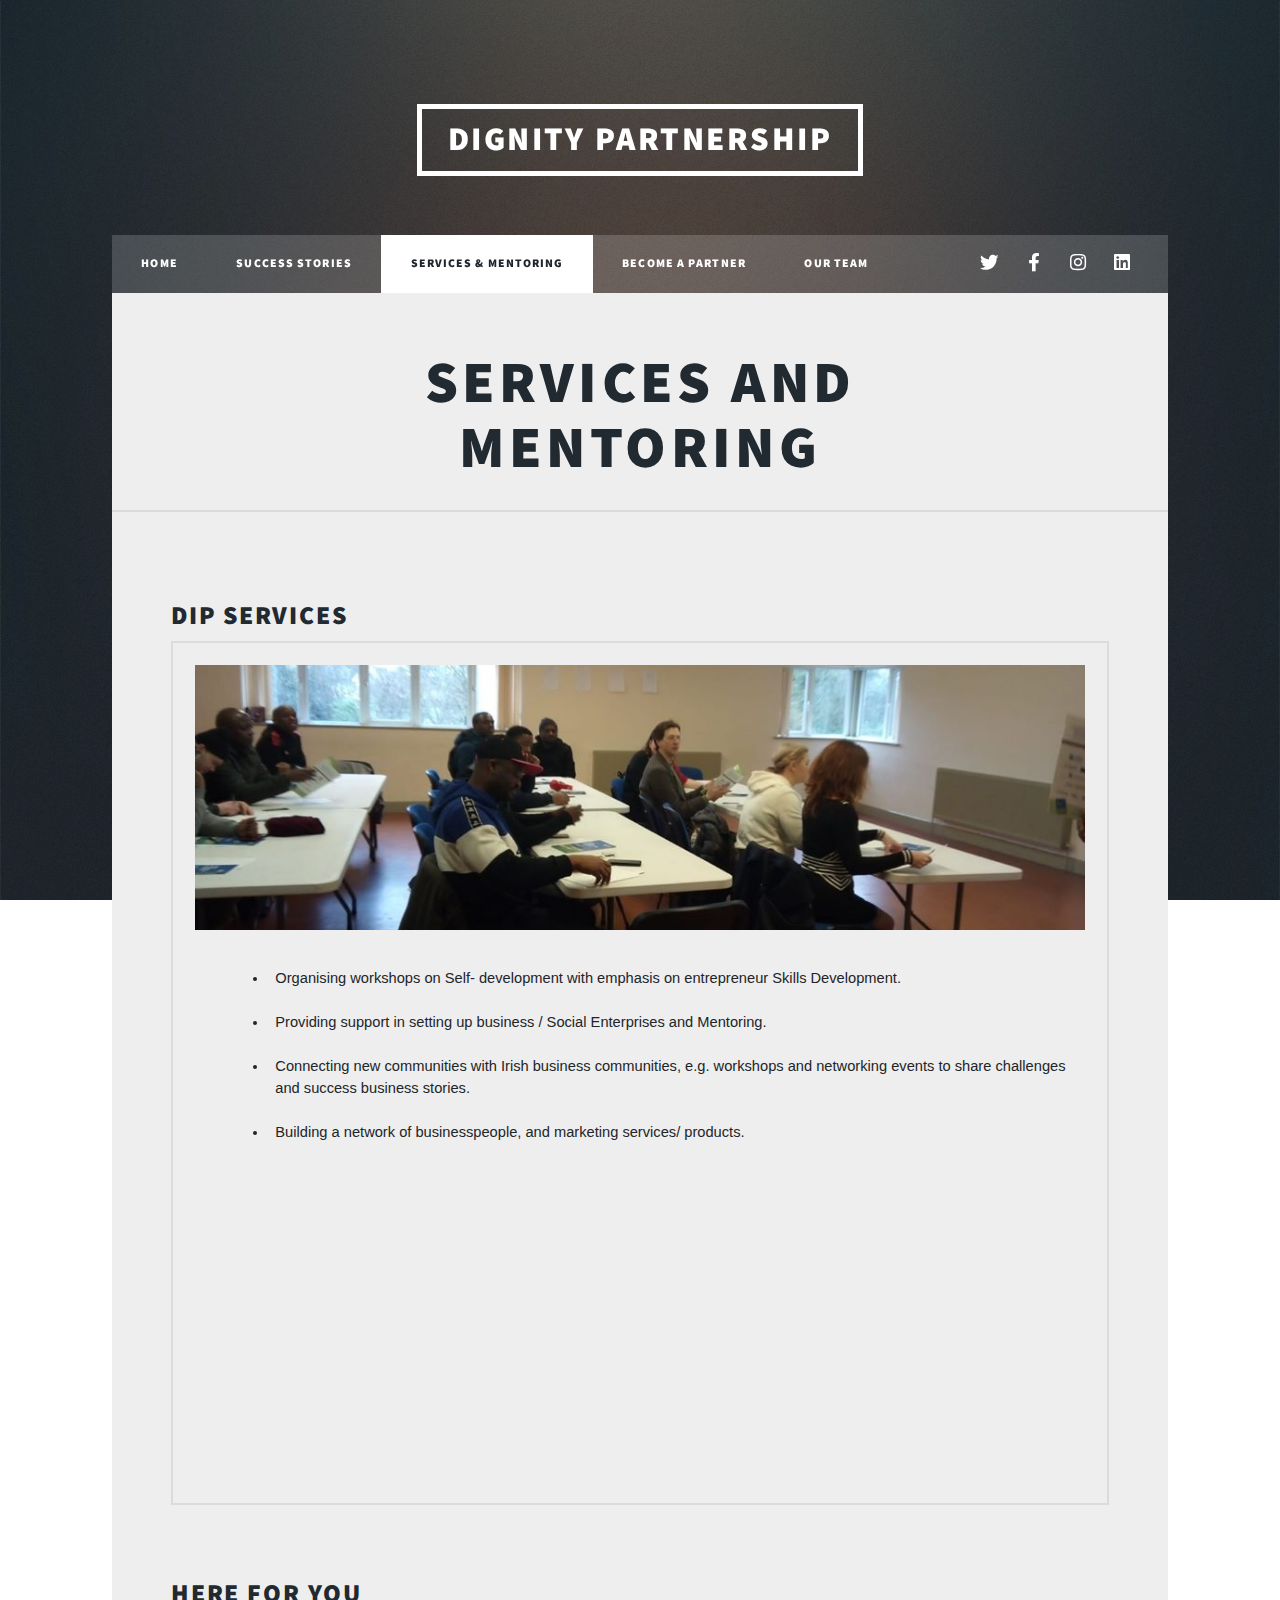
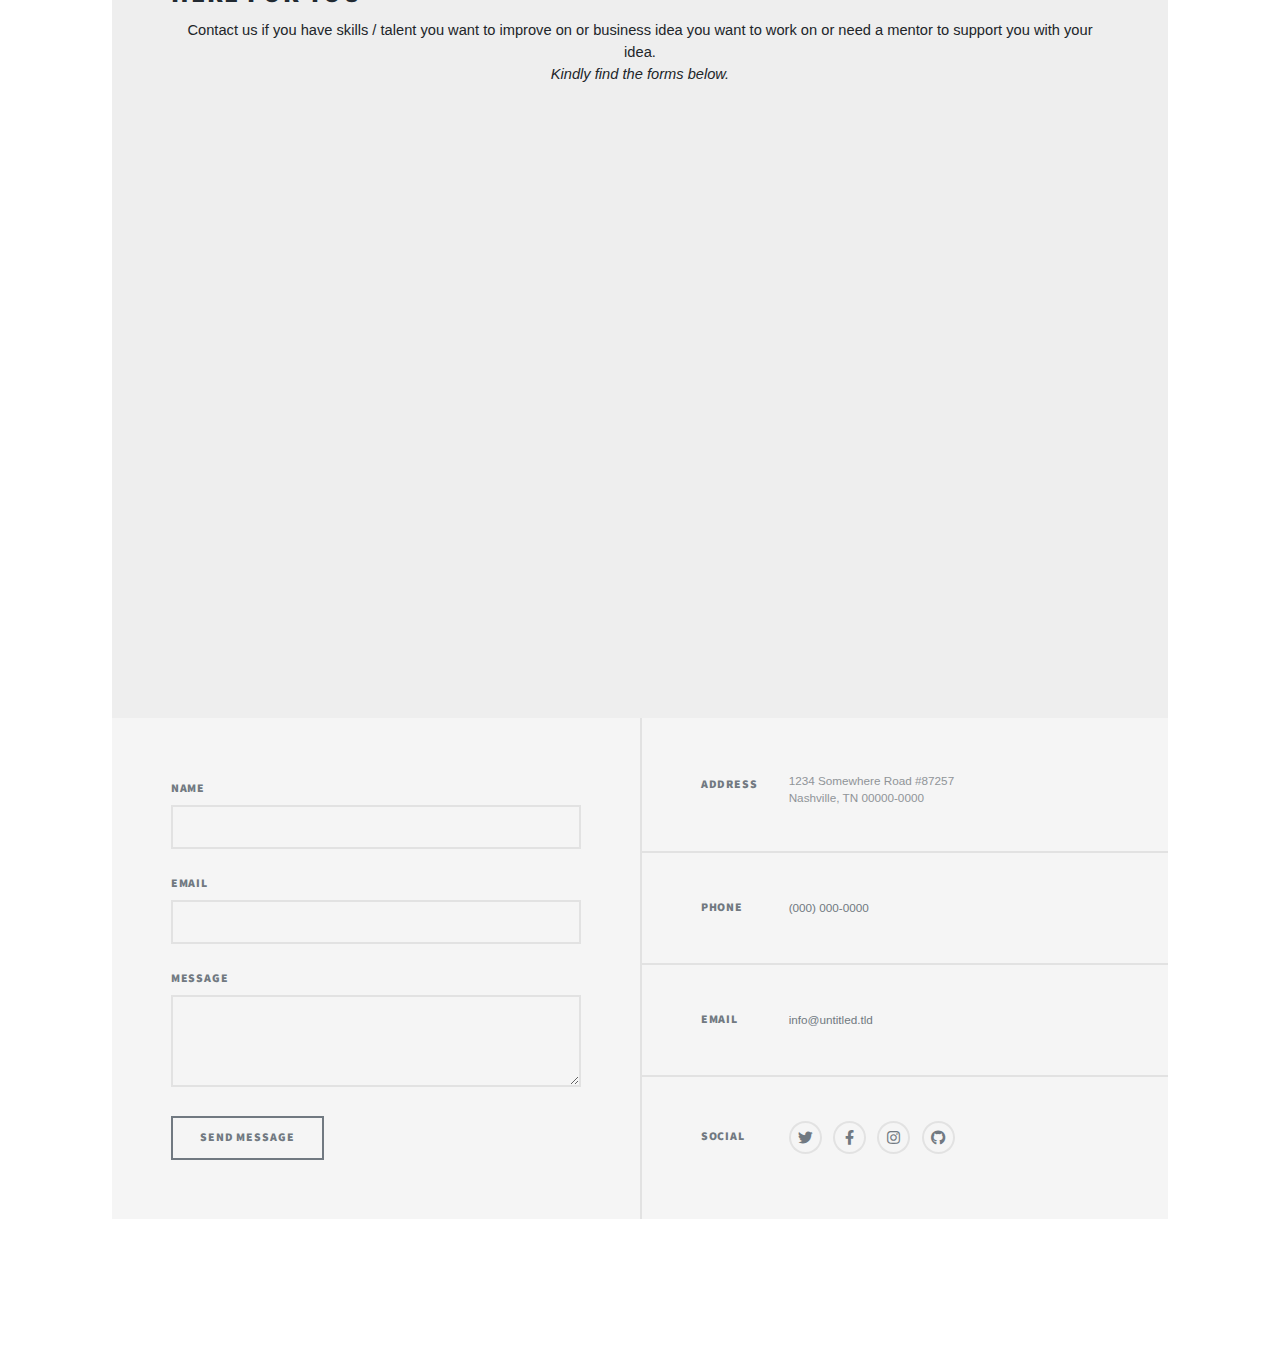
==== services_mentoring.html @ 6bd65fdd "deploying Dignity Partnership Website Demo" ====
<!DOCTYPE HTML>
<!--
	Massively by HTML5 UP
	html5up.net | @ajlkn
	Free for personal and commercial use under the CCA 3.0 license (html5up.net/license)
-->
<html>
	<head>
		<title>Services And Mentoring - Dignity Partnership</title>
		<meta charset="utf-8" />
		<meta name="viewport" content="width=device-width, initial-scale=1, user-scalable=no" />
		<link rel="stylesheet" href="assets/css/main.css" />
		<link rel="stylesheet" href="assets/css/aos.css" />
		<link rel="stylesheet" href="assets/css/magnific-popup.css" />
		<link rel="stylesheet" href="assets/css/bootstrap/bootstrap-grid.css" />
		<link rel="stylesheet" href="assets/css/bootstrap/bootstrap-reboot.css" />
		<noscript><link rel="stylesheet" href="assets/css/noscript.css" /></noscript>
	</head>
	<body class="is-preload">

		<!-- Wrapper -->
			<div id="wrapper">

				<!-- Header -->
					<header id="header">
						<a href="index.html" class="logo">Dignity Partnership</a>
					</header>

				<!-- Nav -->
				<nav id="nav">
					<ul class="links">
						<li><a href="index.html">Home</a></li>
						<li><a href="success_stories.html">Success Stories</a></li>
						<li class="active"><a href="services_mentoring.html">Services & Mentoring</a></li>
						<li><a href="become_a_partner.html">Become a Partner</a></li>
						<li><a href="our_team.html">Our Team</a></li>
					</ul>
					<ul class="icons">
						<li><a href="https://twitter.com/dignitypartner1/" target="_blank" class="icon brands fa-twitter"><span class="label">Twitter</span></a></li>
						<li><a href="https://www.facebook.com/dignitypartnership/" target="_blank" class="icon brands fa-facebook-f"><span class="label">Facebook</span></a></li>
						<li><a href="#" target="_blank" class="icon brands fa-instagram"><span class="label">Instagram</span></a></li>
						<li><a href="https://www.linkedin.com/company/28799778/admin/" target="_blank" class="icon brands fa-linkedin"><span class="label">LinkedIn</span></a></li>
					</ul>
				</nav>

				<!-- Main -->
					<div id="main">

						<header class="major">
							<h1>Services and<br />
							Mentoring</h1>
						</header>

						<!-- Post -->
							<section class="post">
									<!-- Box -->
									<div data-aos="fade-up">
										<h2>DIP Services</h2>
										<div class="box">
											<a href="images/services_picture2.jpg" class="image fit"><img src="images/services_picture2.jpg" alt="" /></a>

											<ul class="alt" style="padding-left: 5rem;">
												<li>Organising workshops on Self- development with emphasis on entrepreneur Skills Development.</li>
												<br />
												<li>Providing support in setting up business / Social Enterprises and Mentoring.</li>
												<br />
												<li>Connecting new communities with Irish business communities, e.g. workshops and networking events to share challenges and success business stories.</li>
												<br />
												<li>Building a network of businesspeople, and marketing services/ products.</li>
											</ul> 
											<a data-aos="zoom-in" href="images/services_picture3.jpg" class="image fit"><img src="images/services_picture3.jpg" alt="" /></a>
										</div>
								</div>
								<br/>

								<br/>
								
								<div>
									<h2>Here For you</h2>
									<div style="text-align: center;">
										<div>Contact us if you have skills / talent you want to improve on or business idea you want to work on or need a mentor to support you with your idea.</div>
										<i>Kindly find the forms below.</i>
									</div>
							</div>
							<br/>

							<br/>
									<div class="row" data-aos="fade-up">
										<div data-aos="fade-left" class="col-md-12 col-lg-6">
										<h3>Register your skills/Talents</h3>
											<form method="post" action="#">
												<div class="row gtr-uniform">
													<div class="col-12">
														<input type="text" name="demo-name" id="demo-name" value="" placeholder="Name" />
													</div>
													<div class="col-12">
														<input type="email" name="demo-email" id="demo-email" value="" placeholder="Email" />
													</div>

													<div class="col-12">
														<input type="text" name="demo-phone" id="demo-phone" value="" placeholder="Phone" />
													</div>
													
													<!-- Break -->
													<div class="col-12">
														<textarea name="demo-message" id="demo-message" placeholder="Tell us about your skills and talents.." rows="6"></textarea>
													</div>
													<!-- Break -->
													<div class="col-12">
														<input type="submit" value="Send" class="primary" />
													</div>
												</div>
											</form>
										</div>
										<div data-aos="fade-right" class="col-md-12 col-lg-6">
											<h3>Looking for a Mentor?</h3>
											<form method="post" action="#">
												<div class="row gtr-uniform">
													<div class="col-12">
														<input type="text" name="demo-name" id="demo-name" value="" placeholder="Name" />
													</div>
													<div class="col-12">
														<input type="email" name="demo-email" id="demo-email" value="" placeholder="Email" />
													</div>

													<div class="col-12">
														<input type="text" name="demo-phone" id="demo-phone" value="" placeholder="Phone" />
													</div>
													
													<!-- Break -->
													<div class="col-12">
														<textarea name="demo-message" id="demo-message" placeholder="Tell us more about you.." rows="6"></textarea>
													</div>
													<!-- Break -->
													<div class="col-12">
														<input type="submit" value="Send" class="primary" />
													</div>
												</div>
											</form>
										</div>
									</div>
									<br />
								
								<br />

								<div data-aos="fade-up">
										
								</div>

							</section>

					</div>

				<!-- Footer -->
					<footer id="footer">
						<section>
							<form method="post" action="#">
								<div class="fields">
									<div class="field">
										<label for="name">Name</label>
										<input type="text" name="name" id="name" />
									</div>
									<div class="field">
										<label for="email">Email</label>
										<input type="text" name="email" id="email" />
									</div>
									<div class="field">
										<label for="message">Message</label>
										<textarea name="message" id="message" rows="3"></textarea>
									</div>
								</div>
								<ul class="actions">
									<li><input type="submit" value="Send Message" /></li>
								</ul>
							</form>
						</section>
						<section class="split contact">
							<section class="alt">
								<h3>Address</h3>
								<p>1234 Somewhere Road #87257<br />
								Nashville, TN 00000-0000</p>
							</section>
							<section>
								<h3>Phone</h3>
								<p><a href="#">(000) 000-0000</a></p>
							</section>
							<section>
								<h3>Email</h3>
								<p><a href="#">info@untitled.tld</a></p>
							</section>
							<section>
								<h3>Social</h3>
								<ul class="icons alt">
									<li><a href="#" class="icon brands alt fa-twitter"><span class="label">Twitter</span></a></li>
									<li><a href="#" class="icon brands alt fa-facebook-f"><span class="label">Facebook</span></a></li>
									<li><a href="#" class="icon brands alt fa-instagram"><span class="label">Instagram</span></a></li>
									<li><a href="#" class="icon brands alt fa-github"><span class="label">GitHub</span></a></li>
								</ul>
							</section>
						</section>
					</footer>

				<!-- Copyright -->
					<div id="copyright">
						<ul><li>&copy; Untitled</li><li>Design: <a href="https://html5up.net">HTML5 UP</a></li></ul>
					</div>

			</div>

		<!-- Scripts -->
			<script src="assets/js/aos.js"></script>
			<script src="assets/js/jquery.min.js"></script>
			<script src="assets/js/jquery.scrollex.min.js"></script>
			<script src="assets/js/jquery.scrolly.min.js"></script>
			<script src="assets/js/bootstrap.min.js"></script>
			<script src="assets/js/browser.min.js"></script>
			<script src="assets/js/breakpoints.min.js"></script>
			<script src="assets/js/jquery.magnific-popup.min.js"></script>
			<script src="assets/js/util.js"></script>
			<script src="assets/js/main.js"></script>

	</body>
</html>
---- assets/css/main.css ----
@import url(fontawesome-all.min.css);
@import url("https://fonts.googleapis.com/css?family=Merriweather:300,700,300italic,700italic|Source+Sans+Pro:900");

/*
	Massively by HTML5 UP
	html5up.net | @ajlkn
	Free for personal and commercial use under the CCA 3.0 license (html5up.net/license)
*/

html, body, div, span, applet, object,
iframe, h1, h2, h3, h4, h5, h6, p, blockquote,
pre, a, abbr, acronym, address, big, cite,
code, del, dfn, em, img, ins, kbd, q, s, samp,
small, strike, strong, sub, sup, tt, var, b,
u, i, center, dl, dt, dd, ol, ul, li, fieldset,
form, label, legend, table, caption, tbody,
tfoot, thead, tr, th, td, article, aside,
canvas, details, embed, figure, figcaption,
footer, header, hgroup, menu, nav, output, ruby,
section, summary, time, mark, audio, video {
	margin: 0;
	padding: 0;
	border: 0;
	font-size: 100%;
	font: inherit;
	vertical-align: baseline;}

article, aside, details, figcaption, figure,
footer, header, hgroup, menu, nav, section {
	display: block;}

body {
	line-height: 1;
}

ol, ul {
	list-style: none;
}

blockquote, q {
	quotes: none;
}

	blockquote:before, blockquote:after, q:before, q:after {
		content: '';
		content: none;
	}

table {
	border-collapse: collapse;
	border-spacing: 0;
}

body {
	-webkit-text-size-adjust: none;
}

mark {
	background-color: transparent;
	color: inherit;
}

input::-moz-focus-inner {
	border: 0;
	padding: 0;
}

input, select, textarea {
	-moz-appearance: none;
	-webkit-appearance: none;
	-ms-appearance: none;
	appearance: none;
}

/* Basic */

	@-ms-viewport {
		width: device-width;
	}

	body {
		-ms-overflow-style: scrollbar;
	}

	@media screen and (max-width: 480px) {

		html, body {
			min-width: 320px;
		}

	}

	html {
		box-sizing: border-box;
	}

	*, *:before, *:after {
		box-sizing: inherit;
	}

	body {
		background-color: #1e252d;
	}

		body.is-preload *, body.is-preload *:before, body.is-preload *:after {
			-moz-animation: none !important;
			-webkit-animation: none !important;
			-ms-animation: none !important;
			animation: none !important;
			-moz-transition: none !important;
			-webkit-transition: none !important;
			-ms-transition: none !important;
			transition: none !important;
		}

	/* Custom */

	.rounded_border {
		width: fit-content;
		height: fit-content;
		display: inline-block;
  		border-radius: 200px;
		box-shadow: -2px -2px 0px #f7f4f4, 0px 5px 5px #e2dbdb;
		margin-left: 0.2em;
		margin-bottom: 0.3em;
	}
	a.fab.fa-facebook-f {
		padding: 0.4em 0.6em;
	}

	a.fab.fa-twitter {
		padding: 0.6em 0.6em;
	}

	a.fab.fa-linkedin, a.fas.fa-angle-double-right {
		font-size: 5.4rem;
		padding: 0.5em 0.6em;
	}

	a.fab:hover, a.fas:hover{
		box-shadow: 0px 0px 5px #18bfef;
	}

	.custom_icons{
		width: 100%;
		display: -moz-flex;
		display: -webkit-flex;
		display: -ms-flex;
		display: flex;
		-moz-flex-wrap: wrap;
		-webkit-flex-wrap: wrap;
		-ms-flex-wrap: wrap;
		flex-wrap: wrap;
		-moz-flex-justify-content: space-between;
		-webkit-flex-justify-content: space-between;
		-ms-flex-justify-content: space-between;
		justify-content: space-between;
	}

	.more-stories {
		display: -moz-flex !important;
		display: -webkit-flex !important;
		display: -ms-flex !important;
		display: flex !important;
		-moz-flex-direction: column !important;
		-webkit-flex-direction: column !important;
		-ms-flex-direction: column !important;
		flex-direction: column !important;
		-moz-flex-justify-content: center !important;
		-webkit-flex-justify-content: center !important;
		-ms-flex-justify-content: center !important;
		justify-content: center !important;
	}

	.tooltip {
		position: relative;
		display: inline-block;
	}
	
	.tooltip .tooltiptext {
		visibility: hidden;
		width: fit-content;
		background-color: #18bfef;
		color: #fff;
		text-align: center;
		padding: 10px;
		position: absolute;
		z-index: 1;
		top: 100%;
		left: 30%;
	}
	
	.tooltip .tooltiptext::after {
		content: "";
		position: absolute;
		bottom: 100%;
		left: 50%;
		margin-left: -5px;
	}
	
	.tooltip:hover .tooltiptext {
		visibility: visible;
	}

	@media screen and (max-width: 780px) {


		.more-stories{
			margin-bottom: 4em;
		}

	}

	.debugBorder_red{
		border: solid 1px red !important;
	}

	.debugBorder_blue{
		border: solid 1px blue !important;
	}

/* Type */

	html {
		font-size: 16pt;
	}

		@media screen and (max-width: 1680px) {

			html {
				font-size: 12pt;
			}

		}

		@media screen and (max-width: 1280px) {

			html {
				font-size: 11pt;
			}

		}

		@media screen and (max-width: 360px) {

			html {
				font-size: 10pt;
			}

		}

	body {
		color: #212931;
	}

	body, input, select, textarea {
		font-family: "Merriweather", Georgia, serif;
		font-weight: 300;
		font-size: 1rem;
		line-height: 2.375;
	}

	a {
		-moz-transition: color 0.2s ease-in-out, background-color 0.2s ease-in-out, border-color 0.2s ease-in-out, box-shadow 0.2s ease-in-out;
		-webkit-transition: color 0.2s ease-in-out, background-color 0.2s ease-in-out, border-color 0.2s ease-in-out, box-shadow 0.2s ease-in-out;
		-ms-transition: color 0.2s ease-in-out, background-color 0.2s ease-in-out, border-color 0.2s ease-in-out, box-shadow 0.2s ease-in-out;
		transition: color 0.2s ease-in-out, background-color 0.2s ease-in-out, border-color 0.2s ease-in-out, box-shadow 0.2s ease-in-out;
		text-decoration: none;
	}

		a:hover {
			border-bottom-color: transparent;
		}

	strong, b {
		font-weight: 600;
	}

	em, i {
		font-style: italic;
	}

	p {
		text-align: justify;
		margin: 0 0 2rem 0;
	}

	h1, h2, h3, h4, h5, h6 {
		font-family: "Source Sans Pro", Helvetica, sans-serif;
		font-weight: 900;
		line-height: 1.5;
		letter-spacing: 0.075em;
		text-transform: uppercase;
		margin: 0 0 1rem 0;
	}

		h1 a, h2 a, h3 a, h4 a, h5 a, h6 a {
			border-bottom: 0;
			color: inherit;
			text-decoration: none;
		}

	h1 {
		font-size: 4rem;
		line-height: 1.1;
		margin: 0 0 2rem 0;
	}

	h2 {
		font-size: 1.75rem;
		line-height: 1.3;
		margin: 0 0 1.5rem 0;
	}

	h3 {
		font-size: 1.25rem;
		margin: 0 0 1.5rem 0;
	}

	h4 {
		font-size: 1rem;
	}

	h5 {
		font-size: 0.9rem;
	}

	h6 {
		font-size: 0.8rem;
	}

	sub {
		font-size: 0.8rem;
		position: relative;
		top: 0.5rem;
	}

	sup {
		font-size: 0.8rem;
		position: relative;
		top: -0.5rem;
	}

	blockquote {
		border-left: solid 4px;
		font-style: italic;
		margin: 0 0 2rem 0;
		padding: 0.5rem 0 0.5rem 2rem;
	}

	code {
		border: solid 2px;
		font-family: "Courier New", monospace;
		font-size: 0.9rem;
		margin: 0 0.25rem;
		padding: 0.25rem 0.65rem;
	}

	pre {
		-webkit-overflow-scrolling: touch;
		font-family: "Courier New", monospace;
		font-size: 0.9rem;
		margin: 0 0 2rem 0;
	}

		pre code {
			display: block;
			line-height: 1.75;
			padding: 1rem 1.5rem;
			overflow-x: auto;
		}

	hr {
		border: 0;
		border-bottom: solid 2px;
		margin: 3rem 0;
	}

		hr.major {
			margin: 5rem 0;
		}

	.align-left {
		text-align: left;
	}

	.align-center {
		text-align: center;
	}

	.align-right {
		text-align: right;
	}

	input, select, textarea {
		color: #212931;
	}

	a {
		color: #212931;
		border-bottom-color: rgba(33, 41, 49, 0.5);
	}

		a:hover {
			border-bottom-color: transparent;
			color: #18bfef !important;
		}

	strong, b {
		color: #212931;
	}

	h1, h2, h3, h4, h5, h6 {
		color: #212931;
	}

	blockquote {
		border-left-color: #dddada;
	}

	code {
		background: rgba(220, 220, 220, 0.25);
		border-color: #dddada;
	}

	hr {
		border-bottom-color: #dddada;
	}

/* Row */

	.row {
		display: flex;
		flex-wrap: wrap;
		box-sizing: border-box;
		align-items: stretch;
	}

		.row > * {
			box-sizing: border-box;
		}

		.row.gtr-uniform > * > :last-child {
			margin-bottom: 0;
		}

		.row.aln-left {
			justify-content: flex-start;
		}

		.row.aln-center {
			justify-content: center;
		}

		.row.aln-right {
			justify-content: flex-end;
		}

		.row.aln-top {
			align-items: flex-start;
		}

		.row.aln-middle {
			align-items: center;
		}

		.row.aln-bottom {
			align-items: flex-end;
		}

		.row > .imp {
			order: -1;
		}

		.row > .col-1 {
			width: 8.33333%;
		}

		.row > .off-1 {
			margin-left: 8.33333%;
		}

		.row > .col-2 {
			width: 16.66667%;
		}

		.row > .off-2 {
			margin-left: 16.66667%;
		}

		.row > .col-3 {
			width: 25%;
		}

		.row > .off-3 {
			margin-left: 25%;
		}

		.row > .col-4 {
			width: 33.33333%;
		}

		.row > .off-4 {
			margin-left: 33.33333%;
		}

		.row > .col-5 {
			width: 41.66667%;
		}

		.row > .off-5 {
			margin-left: 41.66667%;
		}

		.row > .col-6 {
			width: 50%;
		}

		.row > .off-6 {
			margin-left: 50%;
		}

		.row > .col-7 {
			width: 58.33333%;
		}

		.row > .off-7 {
			margin-left: 58.33333%;
		}

		.row > .col-8 {
			width: 66.66667%;
		}

		.row > .off-8 {
			margin-left: 66.66667%;
		}

		.row > .col-9 {
			width: 75%;
		}

		.row > .off-9 {
			margin-left: 75%;
		}

		.row > .col-10 {
			width: 83.33333%;
		}

		.row > .off-10 {
			margin-left: 83.33333%;
		}

		.row > .col-11 {
			width: 91.66667%;
		}

		.row > .off-11 {
			margin-left: 91.66667%;
		}

		.row > .col-12 {
			width: 100%;
		}

		.row > .off-12 {
			margin-left: 100%;
		}

		.row.gtr-0 {
			margin-top: 0;
			margin-left: 0rem;
		}

			.row.gtr-0 > * {
				padding: 0 0 0 0rem;
			}

			.row.gtr-0.gtr-uniform {
				margin-top: 0rem;
			}

				.row.gtr-0.gtr-uniform > * {
					padding-top: 0rem;
				}

		.row.gtr-25 {
			margin-top: 0;
			margin-left: -0.375rem;
		}

			.row.gtr-25 > * {
				padding: 0 0 0 0.375rem;
			}

			.row.gtr-25.gtr-uniform {
				margin-top: -0.375rem;
			}

				.row.gtr-25.gtr-uniform > * {
					padding-top: 0.375rem;
				}

		.row.gtr-50 {
			margin-top: 0;
			margin-left: -0.75rem;
		}

			.row.gtr-50 > * {
				padding: 0 0 0 0.75rem;
			}

			.row.gtr-50.gtr-uniform {
				margin-top: -0.75rem;
			}

				.row.gtr-50.gtr-uniform > * {
					padding-top: 0.75rem;
				}

		.row {
			margin-top: 0;
			margin-left: -1.5rem;
		}

			.row > * {
				padding: 0 0 0 1.5rem;
			}

			.row.gtr-uniform {
				margin-top: -1.5rem;
			}

				.row.gtr-uniform > * {
					padding-top: 1.5rem;
				}

		.row.gtr-150 {
			margin-top: 0;
			margin-left: -2.25rem;
		}

			.row.gtr-150 > * {
				padding: 0 0 0 2.25rem;
			}

			.row.gtr-150.gtr-uniform {
				margin-top: -2.25rem;
			}

				.row.gtr-150.gtr-uniform > * {
					padding-top: 2.25rem;
				}

		.row.gtr-200 {
			margin-top: 0;
			margin-left: -3rem;
		}

			.row.gtr-200 > * {
				padding: 0 0 0 3rem;
			}

			.row.gtr-200.gtr-uniform {
				margin-top: -3rem;
			}

				.row.gtr-200.gtr-uniform > * {
					padding-top: 3rem;
				}

		@media screen and (max-width: 1680px) {

			.row {
				display: flex;
				flex-wrap: wrap;
				box-sizing: border-box;
				align-items: stretch;
			}

				.row > * {
					box-sizing: border-box;
				}

				.row.gtr-uniform > * > :last-child {
					margin-bottom: 0;
				}

				.row.aln-left {
					justify-content: flex-start;
				}

				.row.aln-center {
					justify-content: center;
				}

				.row.aln-right {
					justify-content: flex-end;
				}

				.row.aln-top {
					align-items: flex-start;
				}

				.row.aln-middle {
					align-items: center;
				}

				.row.aln-bottom {
					align-items: flex-end;
				}

				.row > .imp-xlarge {
					order: -1;
				}

				.row > .col-1-xlarge {
					width: 8.33333%;
				}

				.row > .off-1-xlarge {
					margin-left: 8.33333%;
				}

				.row > .col-2-xlarge {
					width: 16.66667%;
				}

				.row > .off-2-xlarge {
					margin-left: 16.66667%;
				}

				.row > .col-3-xlarge {
					width: 25%;
				}

				.row > .off-3-xlarge {
					margin-left: 25%;
				}

				.row > .col-4-xlarge {
					width: 33.33333%;
				}

				.row > .off-4-xlarge {
					margin-left: 33.33333%;
				}

				.row > .col-5-xlarge {
					width: 41.66667%;
				}

				.row > .off-5-xlarge {
					margin-left: 41.66667%;
				}

				.row > .col-6-xlarge {
					width: 50%;
				}

				.row > .off-6-xlarge {
					margin-left: 50%;
				}

				.row > .col-7-xlarge {
					width: 58.33333%;
				}

				.row > .off-7-xlarge {
					margin-left: 58.33333%;
				}

				.row > .col-8-xlarge {
					width: 66.66667%;
				}

				.row > .off-8-xlarge {
					margin-left: 66.66667%;
				}

				.row > .col-9-xlarge {
					width: 75%;
				}

				.row > .off-9-xlarge {
					margin-left: 75%;
				}

				.row > .col-10-xlarge {
					width: 83.33333%;
				}

				.row > .off-10-xlarge {
					margin-left: 83.33333%;
				}

				.row > .col-11-xlarge {
					width: 91.66667%;
				}

				.row > .off-11-xlarge {
					margin-left: 91.66667%;
				}

				.row > .col-12-xlarge {
					width: 100%;
				}

				.row > .off-12-xlarge {
					margin-left: 100%;
				}

				.row.gtr-0 {
					margin-top: 0;
					margin-left: 0rem;
				}

					.row.gtr-0 > * {
						padding: 0 0 0 0rem;
					}

					.row.gtr-0.gtr-uniform {
						margin-top: 0rem;
					}

						.row.gtr-0.gtr-uniform > * {
							padding-top: 0rem;
						}

				.row.gtr-25 {
					margin-top: 0;
					margin-left: -0.375rem;
				}

					.row.gtr-25 > * {
						padding: 0 0 0 0.375rem;
					}

					.row.gtr-25.gtr-uniform {
						margin-top: -0.375rem;
					}

						.row.gtr-25.gtr-uniform > * {
							padding-top: 0.375rem;
						}

				.row.gtr-50 {
					margin-top: 0;
					margin-left: -0.75rem;
				}

					.row.gtr-50 > * {
						padding: 0 0 0 0.75rem;
					}

					.row.gtr-50.gtr-uniform {
						margin-top: -0.75rem;
					}

						.row.gtr-50.gtr-uniform > * {
							padding-top: 0.75rem;
						}

				.row {
					margin-top: 0;
					margin-left: -1.5rem;
				}

					.row > * {
						padding: 0 0 0 1.5rem;
					}

					.row.gtr-uniform {
						margin-top: -1.5rem;
					}

						.row.gtr-uniform > * {
							padding-top: 1.5rem;
						}

				.row.gtr-150 {
					margin-top: 0;
					margin-left: -2.25rem;
				}

					.row.gtr-150 > * {
						padding: 0 0 0 2.25rem;
					}

					.row.gtr-150.gtr-uniform {
						margin-top: -2.25rem;
					}

						.row.gtr-150.gtr-uniform > * {
							padding-top: 2.25rem;
						}

				.row.gtr-200 {
					margin-top: 0;
					margin-left: -3rem;
				}

					.row.gtr-200 > * {
						padding: 0 0 0 3rem;
					}

					.row.gtr-200.gtr-uniform {
						margin-top: -3rem;
					}

						.row.gtr-200.gtr-uniform > * {
							padding-top: 3rem;
						}

		}

		@media screen and (max-width: 1280px) {

			.row {
				display: flex;
				flex-wrap: wrap;
				box-sizing: border-box;
				align-items: stretch;
			}

				.row > * {
					box-sizing: border-box;
				}

				.row.gtr-uniform > * > :last-child {
					margin-bottom: 0;
				}

				.row.aln-left {
					justify-content: flex-start;
				}

				.row.aln-center {
					justify-content: center;
				}

				.row.aln-right {
					justify-content: flex-end;
				}

				.row.aln-top {
					align-items: flex-start;
				}

				.row.aln-middle {
					align-items: center;
				}

				.row.aln-bottom {
					align-items: flex-end;
				}

				.row > .imp-large {
					order: -1;
				}

				.row > .col-1-large {
					width: 8.33333%;
				}

				.row > .off-1-large {
					margin-left: 8.33333%;
				}

				.row > .col-2-large {
					width: 16.66667%;
				}

				.row > .off-2-large {
					margin-left: 16.66667%;
				}

				.row > .col-3-large {
					width: 25%;
				}

				.row > .off-3-large {
					margin-left: 25%;
				}

				.row > .col-4-large {
					width: 33.33333%;
				}

				.row > .off-4-large {
					margin-left: 33.33333%;
				}

				.row > .col-5-large {
					width: 41.66667%;
				}

				.row > .off-5-large {
					margin-left: 41.66667%;
				}

				.row > .col-6-large {
					width: 50%;
				}

				.row > .off-6-large {
					margin-left: 50%;
				}

				.row > .col-7-large {
					width: 58.33333%;
				}

				.row > .off-7-large {
					margin-left: 58.33333%;
				}

				.row > .col-8-large {
					width: 66.66667%;
				}

				.row > .off-8-large {
					margin-left: 66.66667%;
				}

				.row > .col-9-large {
					width: 75%;
				}

				.row > .off-9-large {
					margin-left: 75%;
				}

				.row > .col-10-large {
					width: 83.33333%;
				}

				.row > .off-10-large {
					margin-left: 83.33333%;
				}

				.row > .col-11-large {
					width: 91.66667%;
				}

				.row > .off-11-large {
					margin-left: 91.66667%;
				}

				.row > .col-12-large {
					width: 100%;
				}

				.row > .off-12-large {
					margin-left: 100%;
				}

				.row.gtr-0 {
					margin-top: 0;
					margin-left: 0rem;
				}

					.row.gtr-0 > * {
						padding: 0 0 0 0rem;
					}

					.row.gtr-0.gtr-uniform {
						margin-top: 0rem;
					}

						.row.gtr-0.gtr-uniform > * {
							padding-top: 0rem;
						}

				.row.gtr-25 {
					margin-top: 0;
					margin-left: -0.375rem;
				}

					.row.gtr-25 > * {
						padding: 0 0 0 0.375rem;
					}

					.row.gtr-25.gtr-uniform {
						margin-top: -0.375rem;
					}

						.row.gtr-25.gtr-uniform > * {
							padding-top: 0.375rem;
						}

				.row.gtr-50 {
					margin-top: 0;
					margin-left: -0.75rem;
				}

					.row.gtr-50 > * {
						padding: 0 0 0 0.75rem;
					}

					.row.gtr-50.gtr-uniform {
						margin-top: -0.75rem;
					}

						.row.gtr-50.gtr-uniform > * {
							padding-top: 0.75rem;
						}

				.row {
					margin-top: 0;
					margin-left: -1.5rem;
				}

					.row > * {
						padding: 0 0 0 1.5rem;
					}

					.row.gtr-uniform {
						margin-top: -1.5rem;
					}

						.row.gtr-uniform > * {
							padding-top: 1.5rem;
						}

				.row.gtr-150 {
					margin-top: 0;
					margin-left: -2.25rem;
				}

					.row.gtr-150 > * {
						padding: 0 0 0 2.25rem;
					}

					.row.gtr-150.gtr-uniform {
						margin-top: -2.25rem;
					}

						.row.gtr-150.gtr-uniform > * {
							padding-top: 2.25rem;
						}

				.row.gtr-200 {
					margin-top: 0;
					margin-left: -3rem;
				}

					.row.gtr-200 > * {
						padding: 0 0 0 3rem;
					}

					.row.gtr-200.gtr-uniform {
						margin-top: -3rem;
					}

						.row.gtr-200.gtr-uniform > * {
							padding-top: 3rem;
						}

		}

		@media screen and (max-width: 980px) {

			.row {
				display: flex;
				flex-wrap: wrap;
				box-sizing: border-box;
				align-items: stretch;
			}

				.row > * {
					box-sizing: border-box;
				}

				.row.gtr-uniform > * > :last-child {
					margin-bottom: 0;
				}

				.row.aln-left {
					justify-content: flex-start;
				}

				.row.aln-center {
					justify-content: center;
				}

				.row.aln-right {
					justify-content: flex-end;
				}

				.row.aln-top {
					align-items: flex-start;
				}

				.row.aln-middle {
					align-items: center;
				}

				.row.aln-bottom {
					align-items: flex-end;
				}

				.row > .imp-medium {
					order: -1;
				}

				.row > .col-1-medium {
					width: 8.33333%;
				}

				.row > .off-1-medium {
					margin-left: 8.33333%;
				}

				.row > .col-2-medium {
					width: 16.66667%;
				}

				.row > .off-2-medium {
					margin-left: 16.66667%;
				}

				.row > .col-3-medium {
					width: 25%;
				}

				.row > .off-3-medium {
					margin-left: 25%;
				}

				.row > .col-4-medium {
					width: 33.33333%;
				}

				.row > .off-4-medium {
					margin-left: 33.33333%;
				}

				.row > .col-5-medium {
					width: 41.66667%;
				}

				.row > .off-5-medium {
					margin-left: 41.66667%;
				}

				.row > .col-6-medium {
					width: 50%;
				}

				.row > .off-6-medium {
					margin-left: 50%;
				}

				.row > .col-7-medium {
					width: 58.33333%;
				}

				.row > .off-7-medium {
					margin-left: 58.33333%;
				}

				.row > .col-8-medium {
					width: 66.66667%;
				}

				.row > .off-8-medium {
					margin-left: 66.66667%;
				}

				.row > .col-9-medium {
					width: 75%;
				}

				.row > .off-9-medium {
					margin-left: 75%;
				}

				.row > .col-10-medium {
					width: 83.33333%;
				}

				.row > .off-10-medium {
					margin-left: 83.33333%;
				}

				.row > .col-11-medium {
					width: 91.66667%;
				}

				.row > .off-11-medium {
					margin-left: 91.66667%;
				}

				.row > .col-12-medium {
					width: 100%;
				}

				.row > .off-12-medium {
					margin-left: 100%;
				}

				.row.gtr-0 {
					margin-top: 0;
					margin-left: 0rem;
				}

					.row.gtr-0 > * {
						padding: 0 0 0 0rem;
					}

					.row.gtr-0.gtr-uniform {
						margin-top: 0rem;
					}

						.row.gtr-0.gtr-uniform > * {
							padding-top: 0rem;
						}

				.row.gtr-25 {
					margin-top: 0;
					margin-left: -0.375rem;
				}

					.row.gtr-25 > * {
						padding: 0 0 0 0.375rem;
					}

					.row.gtr-25.gtr-uniform {
						margin-top: -0.375rem;
					}

						.row.gtr-25.gtr-uniform > * {
							padding-top: 0.375rem;
						}

				.row.gtr-50 {
					margin-top: 0;
					margin-left: -0.75rem;
				}

					.row.gtr-50 > * {
						padding: 0 0 0 0.75rem;
					}

					.row.gtr-50.gtr-uniform {
						margin-top: -0.75rem;
					}

						.row.gtr-50.gtr-uniform > * {
							padding-top: 0.75rem;
						}

				.row {
					margin-top: 0;
					margin-left: -1.5rem;
				}

					.row > * {
						padding: 0 0 0 1.5rem;
					}

					.row.gtr-uniform {
						margin-top: -1.5rem;
					}

						.row.gtr-uniform > * {
							padding-top: 1.5rem;
						}

				.row.gtr-150 {
					margin-top: 0;
					margin-left: -2.25rem;
				}

					.row.gtr-150 > * {
						padding: 0 0 0 2.25rem;
					}

					.row.gtr-150.gtr-uniform {
						margin-top: -2.25rem;
					}

						.row.gtr-150.gtr-uniform > * {
							padding-top: 2.25rem;
						}

				.row.gtr-200 {
					margin-top: 0;
					margin-left: -3rem;
				}

					.row.gtr-200 > * {
						padding: 0 0 0 3rem;
					}

					.row.gtr-200.gtr-uniform {
						margin-top: -3rem;
					}

						.row.gtr-200.gtr-uniform > * {
							padding-top: 3rem;
						}

		}

		@media screen and (max-width: 736px) {

			.row {
				display: flex;
				flex-wrap: wrap;
				box-sizing: border-box;
				align-items: stretch;
			}

				.row > * {
					box-sizing: border-box;
				}

				.row.gtr-uniform > * > :last-child {
					margin-bottom: 0;
				}

				.row.aln-left {
					justify-content: flex-start;
				}

				.row.aln-center {
					justify-content: center;
				}

				.row.aln-right {
					justify-content: flex-end;
				}

				.row.aln-top {
					align-items: flex-start;
				}

				.row.aln-middle {
					align-items: center;
				}

				.row.aln-bottom {
					align-items: flex-end;
				}

				.row > .imp-small {
					order: -1;
				}

				.row > .col-1-small {
					width: 8.33333%;
				}

				.row > .off-1-small {
					margin-left: 8.33333%;
				}

				.row > .col-2-small {
					width: 16.66667%;
				}

				.row > .off-2-small {
					margin-left: 16.66667%;
				}

				.row > .col-3-small {
					width: 25%;
				}

				.row > .off-3-small {
					margin-left: 25%;
				}

				.row > .col-4-small {
					width: 33.33333%;
				}

				.row > .off-4-small {
					margin-left: 33.33333%;
				}

				.row > .col-5-small {
					width: 41.66667%;
				}

				.row > .off-5-small {
					margin-left: 41.66667%;
				}

				.row > .col-6-small {
					width: 50%;
				}

				.row > .off-6-small {
					margin-left: 50%;
				}

				.row > .col-7-small {
					width: 58.33333%;
				}

				.row > .off-7-small {
					margin-left: 58.33333%;
				}

				.row > .col-8-small {
					width: 66.66667%;
				}

				.row > .off-8-small {
					margin-left: 66.66667%;
				}

				.row > .col-9-small {
					width: 75%;
				}

				.row > .off-9-small {
					margin-left: 75%;
				}

				.row > .col-10-small {
					width: 83.33333%;
				}

				.row > .off-10-small {
					margin-left: 83.33333%;
				}

				.row > .col-11-small {
					width: 91.66667%;
				}

				.row > .off-11-small {
					margin-left: 91.66667%;
				}

				.row > .col-12-small {
					width: 100%;
				}

				.row > .off-12-small {
					margin-left: 100%;
				}

				.row.gtr-0 {
					margin-top: 0;
					margin-left: 0rem;
				}

					.row.gtr-0 > * {
						padding: 0 0 0 0rem;
					}

					.row.gtr-0.gtr-uniform {
						margin-top: 0rem;
					}

						.row.gtr-0.gtr-uniform > * {
							padding-top: 0rem;
						}

				.row.gtr-25 {
					margin-top: 0;
					margin-left: -0.375rem;
				}

					.row.gtr-25 > * {
						padding: 0 0 0 0.375rem;
					}

					.row.gtr-25.gtr-uniform {
						margin-top: -0.375rem;
					}

						.row.gtr-25.gtr-uniform > * {
							padding-top: 0.375rem;
						}

				.row.gtr-50 {
					margin-top: 0;
					margin-left: -0.75rem;
				}

					.row.gtr-50 > * {
						padding: 0 0 0 0.75rem;
					}

					.row.gtr-50.gtr-uniform {
						margin-top: -0.75rem;
					}

						.row.gtr-50.gtr-uniform > * {
							padding-top: 0.75rem;
						}

				.row {
					margin-top: 0;
					margin-left: -1.5rem;
				}

					.row > * {
						padding: 0 0 0 1.5rem;
					}

					.row.gtr-uniform {
						margin-top: -1.5rem;
					}

						.row.gtr-uniform > * {
							padding-top: 1.5rem;
						}

				.row.gtr-150 {
					margin-top: 0;
					margin-left: -2.25rem;
				}

					.row.gtr-150 > * {
						padding: 0 0 0 2.25rem;
					}

					.row.gtr-150.gtr-uniform {
						margin-top: -2.25rem;
					}

						.row.gtr-150.gtr-uniform > * {
							padding-top: 2.25rem;
						}

				.row.gtr-200 {
					margin-top: 0;
					margin-left: -3rem;
				}

					.row.gtr-200 > * {
						padding: 0 0 0 3rem;
					}

					.row.gtr-200.gtr-uniform {
						margin-top: -3rem;
					}

						.row.gtr-200.gtr-uniform > * {
							padding-top: 3rem;
						}

		}

		@media screen and (max-width: 480px) {

			.row {
				display: flex;
				flex-wrap: wrap;
				box-sizing: border-box;
				align-items: stretch;
			}

				.row > * {
					box-sizing: border-box;
				}

				.row.gtr-uniform > * > :last-child {
					margin-bottom: 0;
				}

				.row.aln-left {
					justify-content: flex-start;
				}

				.row.aln-center {
					justify-content: center;
				}

				.row.aln-right {
					justify-content: flex-end;
				}

				.row.aln-top {
					align-items: flex-start;
				}

				.row.aln-middle {
					align-items: center;
				}

				.row.aln-bottom {
					align-items: flex-end;
				}

				.row > .imp-xsmall {
					order: -1;
				}

				.row > .col-1-xsmall {
					width: 8.33333%;
				}

				.row > .off-1-xsmall {
					margin-left: 8.33333%;
				}

				.row > .col-2-xsmall {
					width: 16.66667%;
				}

				.row > .off-2-xsmall {
					margin-left: 16.66667%;
				}

				.row > .col-3-xsmall {
					width: 25%;
				}

				.row > .off-3-xsmall {
					margin-left: 25%;
				}

				.row > .col-4-xsmall {
					width: 33.33333%;
				}

				.row > .off-4-xsmall {
					margin-left: 33.33333%;
				}

				.row > .col-5-xsmall {
					width: 41.66667%;
				}

				.row > .off-5-xsmall {
					margin-left: 41.66667%;
				}

				.row > .col-6-xsmall {
					width: 50%;
				}

				.row > .off-6-xsmall {
					margin-left: 50%;
				}

				.row > .col-7-xsmall {
					width: 58.33333%;
				}

				.row > .off-7-xsmall {
					margin-left: 58.33333%;
				}

				.row > .col-8-xsmall {
					width: 66.66667%;
				}

				.row > .off-8-xsmall {
					margin-left: 66.66667%;
				}

				.row > .col-9-xsmall {
					width: 75%;
				}

				.row > .off-9-xsmall {
					margin-left: 75%;
				}

				.row > .col-10-xsmall {
					width: 83.33333%;
				}

				.row > .off-10-xsmall {
					margin-left: 83.33333%;
				}

				.row > .col-11-xsmall {
					width: 91.66667%;
				}

				.row > .off-11-xsmall {
					margin-left: 91.66667%;
				}

				.row > .col-12-xsmall {
					width: 100%;
				}

				.row > .off-12-xsmall {
					margin-left: 100%;
				}

				.row.gtr-0 {
					margin-top: 0;
					margin-left: 0rem;
				}

					.row.gtr-0 > * {
						padding: 0 0 0 0rem;
					}

					.row.gtr-0.gtr-uniform {
						margin-top: 0rem;
					}

						.row.gtr-0.gtr-uniform > * {
							padding-top: 0rem;
						}

				.row.gtr-25 {
					margin-top: 0;
					margin-left: -0.375rem;
				}

					.row.gtr-25 > * {
						padding: 0 0 0 0.375rem;
					}

					.row.gtr-25.gtr-uniform {
						margin-top: -0.375rem;
					}

						.row.gtr-25.gtr-uniform > * {
							padding-top: 0.375rem;
						}

				.row.gtr-50 {
					margin-top: 0;
					margin-left: -0.75rem;
				}

					.row.gtr-50 > * {
						padding: 0 0 0 0.75rem;
					}

					.row.gtr-50.gtr-uniform {
						margin-top: -0.75rem;
					}

						.row.gtr-50.gtr-uniform > * {
							padding-top: 0.75rem;
						}

				.row {
					margin-top: 0;
					margin-left: -1.5rem;
				}

					.row > * {
						padding: 0 0 0 1.5rem;
					}

					.row.gtr-uniform {
						margin-top: -1.5rem;
					}

						.row.gtr-uniform > * {
							padding-top: 1.5rem;
						}

				.row.gtr-150 {
					margin-top: 0;
					margin-left: -2.25rem;
				}

					.row.gtr-150 > * {
						padding: 0 0 0 2.25rem;
					}

					.row.gtr-150.gtr-uniform {
						margin-top: -2.25rem;
					}

						.row.gtr-150.gtr-uniform > * {
							padding-top: 2.25rem;
						}

				.row.gtr-200 {
					margin-top: 0;
					margin-left: -3rem;
				}

					.row.gtr-200 > * {
						padding: 0 0 0 3rem;
					}

					.row.gtr-200.gtr-uniform {
						margin-top: -3rem;
					}

						.row.gtr-200.gtr-uniform > * {
							padding-top: 3rem;
						}

		}

		@media screen and (max-width: 360px) {

			.row {
				display: flex;
				flex-wrap: wrap;
				box-sizing: border-box;
				align-items: stretch;
			}

				.row > * {
					box-sizing: border-box;
				}

				.row.gtr-uniform > * > :last-child {
					margin-bottom: 0;
				}

				.row.aln-left {
					justify-content: flex-start;
				}

				.row.aln-center {
					justify-content: center;
				}

				.row.aln-right {
					justify-content: flex-end;
				}

				.row.aln-top {
					align-items: flex-start;
				}

				.row.aln-middle {
					align-items: center;
				}

				.row.aln-bottom {
					align-items: flex-end;
				}

				.row > .imp-xxsmall {
					order: -1;
				}

				.row > .col-1-xxsmall {
					width: 8.33333%;
				}

				.row > .off-1-xxsmall {
					margin-left: 8.33333%;
				}

				.row > .col-2-xxsmall {
					width: 16.66667%;
				}

				.row > .off-2-xxsmall {
					margin-left: 16.66667%;
				}

				.row > .col-3-xxsmall {
					width: 25%;
				}

				.row > .off-3-xxsmall {
					margin-left: 25%;
				}

				.row > .col-4-xxsmall {
					width: 33.33333%;
				}

				.row > .off-4-xxsmall {
					margin-left: 33.33333%;
				}

				.row > .col-5-xxsmall {
					width: 41.66667%;
				}

				.row > .off-5-xxsmall {
					margin-left: 41.66667%;
				}

				.row > .col-6-xxsmall {
					width: 50%;
				}

				.row > .off-6-xxsmall {
					margin-left: 50%;
				}

				.row > .col-7-xxsmall {
					width: 58.33333%;
				}

				.row > .off-7-xxsmall {
					margin-left: 58.33333%;
				}

				.row > .col-8-xxsmall {
					width: 66.66667%;
				}

				.row > .off-8-xxsmall {
					margin-left: 66.66667%;
				}

				.row > .col-9-xxsmall {
					width: 75%;
				}

				.row > .off-9-xxsmall {
					margin-left: 75%;
				}

				.row > .col-10-xxsmall {
					width: 83.33333%;
				}

				.row > .off-10-xxsmall {
					margin-left: 83.33333%;
				}

				.row > .col-11-xxsmall {
					width: 91.66667%;
				}

				.row > .off-11-xxsmall {
					margin-left: 91.66667%;
				}

				.row > .col-12-xxsmall {
					width: 100%;
				}

				.row > .off-12-xxsmall {
					margin-left: 100%;
				}

				.row.gtr-0 {
					margin-top: 0;
					margin-left: 0rem;
				}

					.row.gtr-0 > * {
						padding: 0 0 0 0rem;
					}

					.row.gtr-0.gtr-uniform {
						margin-top: 0rem;
					}

						.row.gtr-0.gtr-uniform > * {
							padding-top: 0rem;
						}

				.row.gtr-25 {
					margin-top: 0;
					margin-left: -0.375rem;
				}

					.row.gtr-25 > * {
						padding: 0 0 0 0.375rem;
					}

					.row.gtr-25.gtr-uniform {
						margin-top: -0.375rem;
					}

						.row.gtr-25.gtr-uniform > * {
							padding-top: 0.375rem;
						}

				.row.gtr-50 {
					margin-top: 0;
					margin-left: -0.75rem;
				}

					.row.gtr-50 > * {
						padding: 0 0 0 0.75rem;
					}

					.row.gtr-50.gtr-uniform {
						margin-top: -0.75rem;
					}

						.row.gtr-50.gtr-uniform > * {
							padding-top: 0.75rem;
						}

				.row {
					margin-top: 0;
					margin-left: -1.5rem;
				}

					.row > * {
						padding: 0 0 0 1.5rem;
					}

					.row.gtr-uniform {
						margin-top: -1.5rem;
					}

						.row.gtr-uniform > * {
							padding-top: 1.5rem;
						}

				.row.gtr-150 {
					margin-top: 0;
					margin-left: -2.25rem;
				}

					.row.gtr-150 > * {
						padding: 0 0 0 2.25rem;
					}

					.row.gtr-150.gtr-uniform {
						margin-top: -2.25rem;
					}

						.row.gtr-150.gtr-uniform > * {
							padding-top: 2.25rem;
						}

				.row.gtr-200 {
					margin-top: 0;
					margin-left: -3rem;
				}

					.row.gtr-200 > * {
						padding: 0 0 0 3rem;
					}

					.row.gtr-200.gtr-uniform {
						margin-top: -3rem;
					}

						.row.gtr-200.gtr-uniform > * {
							padding-top: 3rem;
						}

		}

/* Box */

	.box {
		border: solid 2px;
		margin-bottom: 2rem;
		padding: 1.5rem;
	}

		.box > :last-child,
		.box > :last-child > :last-child,
		.box > :last-child > :last-child > :last-child {
			margin-bottom: 0;
		}

		.box.alt {
			border: 0;
			border-radius: 0;
			padding: 0;
		}

	.box {
		border-color: #dddada;
	}

/* Button */

	input[type="submit"],
	input[type="reset"],
	input[type="button"],
	button,
	.button {
		-moz-appearance: none;
		-webkit-appearance: none;
		-ms-appearance: none;
		appearance: none;
		-moz-transition: background-color 0.2s ease-in-out, box-shadow 0.2s ease-in-out, color 0.2s ease-in-out;
		-webkit-transition: background-color 0.2s ease-in-out, box-shadow 0.2s ease-in-out, color 0.2s ease-in-out;
		-ms-transition: background-color 0.2s ease-in-out, box-shadow 0.2s ease-in-out, color 0.2s ease-in-out;
		transition: background-color 0.2s ease-in-out, box-shadow 0.2s ease-in-out, color 0.2s ease-in-out;
		border: 0;
		border-radius: 0;
		cursor: pointer;
		display: inline-block;
		font-family: "Source Sans Pro", Helvetica, sans-serif;
		font-size: 0.8rem;
		font-weight: 900;
		letter-spacing: 0.075em;
		height: 3rem;
		line-height: 3rem;
		padding: 0 2rem;
		text-align: center;
		text-decoration: none;
		text-transform: uppercase;
		white-space: nowrap;
	}

		input[type="submit"].icon:before,
		input[type="reset"].icon:before,
		input[type="button"].icon:before,
		button.icon:before,
		.button.icon:before {
			margin-right: 0.5rem;
		}

		input[type="submit"].icon.solo,
		input[type="reset"].icon.solo,
		input[type="button"].icon.solo,
		button.icon.solo,
		.button.icon.solo {
			position: relative;
			width: 4rem;
			height: 4rem;
			line-height: 4rem;
			border-radius: 4rem;
			text-indent: 4rem;
			overflow: hidden;
			padding: 0;
			white-space: nowrap;
		}

			input[type="submit"].icon.solo:before,
			input[type="reset"].icon.solo:before,
			input[type="button"].icon.solo:before,
			button.icon.solo:before,
			.button.icon.solo:before {
				position: absolute;
				display: block;
				top: 0;
				left: 0;
				width: inherit;
				height: inherit;
				line-height: inherit;
				font-size: 1.25rem;
				margin-right: 0;
				text-align: center;
				text-indent: 0;
			}

		input[type="submit"].fit,
		input[type="reset"].fit,
		input[type="button"].fit,
		button.fit,
		.button.fit {
			width: 100%;
		}

		input[type="submit"].small,
		input[type="reset"].small,
		input[type="button"].small,
		button.small,
		.button.small {
			font-size: 0.7rem;
			height: 2.5rem;
			line-height: 2.5rem;
			padding: 0 1.5rem;
		}

		input[type="submit"].large,
		input[type="reset"].large,
		input[type="button"].large,
		button.large,
		.button.large {
			font-size: 0.9rem;
			height: 3.5rem;
			line-height: 3.5rem;
			padding: 0 2.75rem;
		}

		@media screen and (max-width: 980px) {

			input[type="submit"],
			input[type="reset"],
			input[type="button"],
			button,
			.button {
				font-size: 0.9rem;
				height: 3.25rem;
				line-height: 3.25rem;
			}

				input[type="submit"].large,
				input[type="reset"].large,
				input[type="button"].large,
				button.large,
				.button.large {
					font-size: 1rem;
					height: 3.75rem;
					line-height: 3.75rem;
				}

		}

		input[type="submit"].disabled, input[type="submit"]:disabled,
		input[type="reset"].disabled,
		input[type="reset"]:disabled,
		input[type="button"].disabled,
		input[type="button"]:disabled,
		button.disabled,
		button:disabled,
		.button.disabled,
		.button:disabled {
			pointer-events: none;
			opacity: 0.25;
		}

	input[type="submit"],
	input[type="reset"],
	input[type="button"],
	button,
	.button {
		background-color: transparent;
		box-shadow: inset 0 0 0 2px #212931;
		color: #212931 !important;
	}

		input[type="submit"]:hover,
		input[type="reset"]:hover,
		input[type="button"]:hover,
		button:hover,
		.button:hover {
			box-shadow: inset 0 0 0 2px #18bfef;
			color: #18bfef !important;
		}

		input[type="submit"].primary,
		input[type="reset"].primary,
		input[type="button"].primary,
		button.primary,
		.button.primary {
			background-color: #212931;
			box-shadow: none;
			color: #ffffff !important;
		}

			input[type="submit"].primary:hover,
			input[type="reset"].primary:hover,
			input[type="button"].primary:hover,
			button.primary:hover,
			.button.primary:hover {
				background-color: #18bfef;
			}

/* Form */

	form {
		margin: 0 0 2rem 0;
	}

		form > :last-child {
			margin-bottom: 0;
		}

		form > .fields {
			display: -moz-flex;
			display: -webkit-flex;
			display: -ms-flex;
			display: flex;
			-moz-flex-wrap: wrap;
			-webkit-flex-wrap: wrap;
			-ms-flex-wrap: wrap;
			flex-wrap: wrap;
			width: calc(100% + 3rem);
			margin: -1.5rem 0 2rem -1.5rem;
		}

			form > .fields > .field {
				-moz-flex-grow: 0;
				-webkit-flex-grow: 0;
				-ms-flex-grow: 0;
				flex-grow: 0;
				-moz-flex-shrink: 0;
				-webkit-flex-shrink: 0;
				-ms-flex-shrink: 0;
				flex-shrink: 0;
				padding: 1.5rem 0 0 1.5rem;
				width: calc(100% - 1.5rem);
			}

				form > .fields > .field.half {
					width: calc(50% - 0.75rem);
				}

				form > .fields > .field.third {
					width: calc(100%/3 - 0.5rem);
				}

				form > .fields > .field.quarter {
					width: calc(25% - 0.375rem);
				}

		@media screen and (max-width: 480px) {

			form > .fields {
				width: calc(100% + 3rem);
				margin: -1.5rem 0 2rem -1.5rem;
			}

				form > .fields > .field {
					padding: 1.5rem 0 0 1.5rem;
					width: calc(100% - 1.5rem);
				}

					form > .fields > .field.half {
						width: calc(100% - 1.5rem);
					}

					form > .fields > .field.third {
						width: calc(100% - 1.5rem);
					}

					form > .fields > .field.quarter {
						width: calc(100% - 1.5rem);
					}

		}

	label {
		display: block;
		font-family: "Source Sans Pro", Helvetica, sans-serif;
		font-weight: 900;
		line-height: 1.5;
		letter-spacing: 0.075em;
		font-size: 0.8rem;
		text-transform: uppercase;
		margin: 0 0 0.75rem 0;
	}

		@media screen and (max-width: 980px) {

			label {
				font-size: 0.9rem;
			}

		}

	input[type="text"],
	input[type="password"],
	input[type="email"],
	select,
	textarea {
		-moz-appearance: none;
		-webkit-appearance: none;
		-ms-appearance: none;
		appearance: none;
		background: transparent;
		border-radius: 0;
		border: solid 2px;
		color: inherit;
		display: block;
		outline: 0;
		padding: 0 1rem;
		text-decoration: none;
		width: 100%;
	}

		input[type="text"]:invalid,
		input[type="password"]:invalid,
		input[type="email"]:invalid,
		select:invalid,
		textarea:invalid {
			box-shadow: none;
		}

	select {
		background-size: 1.25rem;
		background-repeat: no-repeat;
		background-position: calc(100% - 1rem) center;
		height: 3rem;
		padding-right: 3rem;
		text-overflow: ellipsis;
	}

		select:focus::-ms-value {
			background-color: transparent;
		}

		select::-ms-expand {
			display: none;
		}

	input[type="text"],
	input[type="password"],
	input[type="email"],
	select {
		height: 3rem;
	}

	textarea {
		padding: 0.75rem 1rem;
	}

	input[type="checkbox"],
	input[type="radio"] {
		-moz-appearance: none;
		-webkit-appearance: none;
		-ms-appearance: none;
		appearance: none;
		display: block;
		float: left;
		margin-right: -2rem;
		opacity: 0;
		width: 1rem;
		z-index: -1;
	}

		input[type="checkbox"] + label,
		input[type="radio"] + label {
			text-decoration: none;
			cursor: pointer;
			display: inline-block;
			font-size: 1rem;
			letter-spacing: 0;
			font-family: "Merriweather", Georgia, serif;
			text-transform: none;
			font-weight: 300;
			padding-left: 2.8rem;
			padding-right: 1rem;
			position: relative;
		}

			input[type="checkbox"] + label:before,
			input[type="radio"] + label:before {
				-moz-osx-font-smoothing: grayscale;
				-webkit-font-smoothing: antialiased;
				display: inline-block;
				font-style: normal;
				font-variant: normal;
				text-rendering: auto;
				line-height: 1;
				text-transform: none !important;
				font-family: 'Font Awesome 5 Free';
				font-weight: 900;
			}

			input[type="checkbox"] + label:before,
			input[type="radio"] + label:before {
				border-radius: 0;
				border: solid 2px;
				content: '';
				display: inline-block;
				font-size: 0.8rem;
				height: 1.8rem;
				left: 0;
				line-height: 1.65rem;
				position: absolute;
				text-align: center;
				top: -0.125rem;
				width: 1.8rem;
			}

		input[type="checkbox"]:checked + label:before,
		input[type="radio"]:checked + label:before {
			content: '\f00c';
		}

	input[type="checkbox"] + label:before {
		border-radius: 0;
	}

	input[type="radio"] + label:before {
		border-radius: 100%;
	}

	::-webkit-input-placeholder {
		opacity: 1.0;
	}

	:-moz-placeholder {
		opacity: 1.0;
	}

	::-moz-placeholder {
		opacity: 1.0;
	}

	:-ms-input-placeholder {
		opacity: 1.0;
	}

	label {
		color: #212931;
	}

	input[type="text"],
	input[type="password"],
	input[type="email"],
	select,
	textarea {
		border-color: #dddada;
	}

		input[type="text"]:focus,
		input[type="password"]:focus,
		input[type="email"]:focus,
		select:focus,
		textarea:focus {
			border-color: #18bfef;
		}

	select {
		background-image: url("data:image/svg+xml;charset=utf8,%3Csvg xmlns='http://www.w3.org/2000/svg' width='40' height='40' preserveAspectRatio='none' viewBox='0 0 40 40'%3E%3Cpath d='M9.4,12.3l10.4,10.4l10.4-10.4c0.2-0.2,0.5-0.4,0.9-0.4c0.3,0,0.6,0.1,0.9,0.4l3.3,3.3c0.2,0.2,0.4,0.5,0.4,0.9 c0,0.4-0.1,0.6-0.4,0.9L20.7,31.9c-0.2,0.2-0.5,0.4-0.9,0.4c-0.3,0-0.6-0.1-0.9-0.4L4.3,17.3c-0.2-0.2-0.4-0.5-0.4-0.9 c0-0.4,0.1-0.6,0.4-0.9l3.3-3.3c0.2-0.2,0.5-0.4,0.9-0.4S9.1,12.1,9.4,12.3z' fill='%23dddada' /%3E%3C/svg%3E");
	}

		select option {
			background-color: #ffffff;
			color: #212931;
		}

	.select-wrapper:before {
		color: #dddada;
	}

	input[type="checkbox"] + label,
	input[type="radio"] + label {
		color: #212931;
	}

		input[type="checkbox"] + label:before,
		input[type="radio"] + label:before {
			border-color: #dddada;
		}

	input[type="checkbox"]:checked + label:before,
	input[type="radio"]:checked + label:before {
		background-color: #212931;
		border-color: #212931;
		color: #ffffff;
	}

	input[type="checkbox"]:focus + label:before,
	input[type="radio"]:focus + label:before {
		border-color: #18bfef;
	}

	::-webkit-input-placeholder {
		color: #909498 !important;
	}

	:-moz-placeholder {
		color: #909498 !important;
	}

	::-moz-placeholder {
		color: #909498 !important;
	}

	:-ms-input-placeholder {
		color: #909498 !important;
	}

	.formerize-placeholder {
		color: #909498 !important;
	}

/* Icon */

	.icon {
		text-decoration: none;
		border-bottom: none;
		position: relative;
	}

		.icon:before {
			-moz-osx-font-smoothing: grayscale;
			-webkit-font-smoothing: antialiased;
			display: inline-block;
			font-style: normal;
			font-variant: normal;
			text-rendering: auto;
			line-height: 1;
			text-transform: none !important;
			font-family: 'Font Awesome 5 Free';
			font-weight: 400;
		}

		.icon > .label {
			display: none;
		}

		.icon:before {
			line-height: inherit;
		}

		.icon.solid:before {
			font-weight: 900;
		}

		.icon.brands:before {
			font-family: 'Font Awesome 5 Brands';
		}

/* Image */

	.image {
		border: 0;
		display: inline-block;
		position: relative;
	}

		.image img {
			display: block;
		}

		.image.left, .image.right {
			max-width: 40%;
		}

			.image.left img, .image.right img {
				width: 100%;
			}

		.image.left {
			float: left;
			margin: 0 2rem 2rem 0;
			top: 0.75rem;
		}

		.image.right {
			float: right;
			margin: 0 0 2rem 2rem;
			top: 0.75rem;
		}

		.image.fit {
			display: block;
			margin: 2.5rem 0;
			width: 100%;
		}

			.image.fit:first-child {
				margin-top: 0;
			}

			.image.fit img {
				width: 100%;
				height: 265px;
				object-fit: cover;
			}

		.image.main {
			display: block;
			margin: 4rem 0;
			width: 100%;
		}

			.image.main:first-child {
				margin-top: 0;
			}

			.image.main img {
				width: 100%;
			}

		@media screen and (max-width: 736px) {

			.image.fit {
				margin: 2rem 0;
			}

			.image.main {
				margin: 2rem 0;
			}

		}

	a.image {
		overflow: hidden;
	}

		a.image img {
			-moz-transition: -moz-transform 0.2s ease-out;
			-webkit-transition: -webkit-transform 0.2s ease-out;
			-ms-transition: -ms-transform 0.2s ease-out;
			transition: transform 0.2s ease-out;
		}

		a.image:hover {
			color: initial !important;
		}

		a.image:hover img {
			-moz-transform: scale(1.05);
			-webkit-transform: scale(1.05);
			-ms-transform: scale(1.05);
			transform: scale(1.05);
		}

/* Actions */

	ul.actions {
		display: -moz-flex;
		display: -webkit-flex;
		display: -ms-flex;
		display: flex;
		cursor: default;
		list-style: none;
		margin-left: -1rem;
		padding-left: 0;
	}

		ul.actions li {
			padding: 0 0 0 1rem;
			vertical-align: middle;
		}

		ul.actions.special {
			-moz-justify-content: center;
			-webkit-justify-content: center;
			-ms-justify-content: center;
			justify-content: center;
			width: 100%;
			margin-left: 0;
		}

			ul.actions.special li:first-child {
				padding-left: 0;
			}

		ul.actions.stacked {
			-moz-flex-direction: column;
			-webkit-flex-direction: column;
			-ms-flex-direction: column;
			flex-direction: column;
			margin-left: 0;
		}

			ul.actions.stacked li {
				padding: 1.3rem 0 0 0;
			}

				ul.actions.stacked li:first-child {
					padding-top: 0;
				}

		ul.actions.fit {
			width: calc(100% + 1rem);
		}

			ul.actions.fit li {
				-moz-flex-grow: 1;
				-webkit-flex-grow: 1;
				-ms-flex-grow: 1;
				flex-grow: 1;
				-moz-flex-shrink: 1;
				-webkit-flex-shrink: 1;
				-ms-flex-shrink: 1;
				flex-shrink: 1;
				width: 100%;
			}

				ul.actions.fit li > * {
					width: 100%;
				}

			ul.actions.fit.stacked {
				width: 100%;
			}

		@media screen and (max-width: 480px) {

			ul.actions:not(.fixed) {
				-moz-flex-direction: column;
				-webkit-flex-direction: column;
				-ms-flex-direction: column;
				flex-direction: column;
				margin-left: 0;
				width: 100% !important;
			}

				ul.actions:not(.fixed) li {
					-moz-flex-grow: 1;
					-webkit-flex-grow: 1;
					-ms-flex-grow: 1;
					flex-grow: 1;
					-moz-flex-shrink: 1;
					-webkit-flex-shrink: 1;
					-ms-flex-shrink: 1;
					flex-shrink: 1;
					padding: 1rem 0 0 0;
					text-align: center;
					width: 100%;
				}

					ul.actions:not(.fixed) li > * {
						width: 100%;
					}

					ul.actions:not(.fixed) li:first-child {
						padding-top: 0;
					}

					ul.actions:not(.fixed) li input[type="submit"],
					ul.actions:not(.fixed) li input[type="reset"],
					ul.actions:not(.fixed) li input[type="button"],
					ul.actions:not(.fixed) li button,
					ul.actions:not(.fixed) li .button {
						width: 100%;
					}

						ul.actions:not(.fixed) li input[type="submit"].icon:before,
						ul.actions:not(.fixed) li input[type="reset"].icon:before,
						ul.actions:not(.fixed) li input[type="button"].icon:before,
						ul.actions:not(.fixed) li button.icon:before,
						ul.actions:not(.fixed) li .button.icon:before {
							margin-left: -0.5rem;
						}

		}

/* Icons */

	ul.icons {
		cursor: default;
		list-style: none;
		padding-left: 0;
	}

		ul.icons li {
			display: inline-block;
			padding: 0 0.5rem 0 0;
			vertical-align: middle;
		}

			ul.icons li:last-child {
				padding-right: 0;
			}

			ul.icons li .icon:before {
				width: 2.25rem;
				height: 2.25rem;
				line-height: 2.25rem;
				display: inline-block;
				text-align: center;
				border-radius: 100%;
				font-size: 1.25rem;
			}

		ul.icons.alt li .icon:before {
			-moz-transition: color 0.2s ease-in-out, background-color 0.2s ease-in-out, border-color 0.2s ease-in-out, box-shadow 0.2s ease-in-out;
			-webkit-transition: color 0.2s ease-in-out, background-color 0.2s ease-in-out, border-color 0.2s ease-in-out, box-shadow 0.2s ease-in-out;
			-ms-transition: color 0.2s ease-in-out, background-color 0.2s ease-in-out, border-color 0.2s ease-in-out, box-shadow 0.2s ease-in-out;
			transition: color 0.2s ease-in-out, background-color 0.2s ease-in-out, border-color 0.2s ease-in-out, box-shadow 0.2s ease-in-out;
			font-size: 1rem;
		}

/* List */

	ol {
		list-style: decimal;
		margin: 0 0 2rem 0;
		padding-left: 1.25rem;
	}

		ol li {
			padding-left: 0.25rem;
		}

	ul {
		list-style: disc;
		margin: 0 0 2rem 0;
		padding-left: 1rem;
	}

		ul li {
			padding-left: 0.5rem;
		}

		ul.divided {
			list-style: none;
			padding-left: 0;
		}

			ul.divided li {
				border-top: solid 1px;
				padding: 0.5rem 0;
			}

				ul.divided li:first-child {
					border-top: 0;
					padding-top: 0;
				}

	dl {
		margin: 0 0 2rem 0;
	}

		dl dt {
			display: block;
			font-weight: 600;
			margin: 0 0 1rem 0;
		}

		dl dd {
			margin-left: 2rem;
		}

	ul.divided li {
		border-top-color: #dddada;
	}

	ul.icons li a.icon:hover:before {
		color: #18bfef;
	}

	ul.icons.alt li .icon:before {
		box-shadow: inset 0 0 0 2px #dddada;
	}

	ul.icons.alt li a.icon:hover:before {
		box-shadow: inset 0 0 0 2px #18bfef;
	}

/* Section/Article */

	section.special, article.special {
		text-align: center;
	}

	header {
		cursor: default;
	}

		header > .date {
			display: block;
			font-size: 0.8rem;
			height: 1;
			margin: 0 0 1rem 0;
			position: relative;
		}

		header > p {
			font-style: italic;
		}

		header > h1 + p {
			font-size: 1.1rem;
			margin-top: -0.5rem;
			line-height: 2;
		}

		header > h2 + p {
			font-size: 1rem;
			margin-top: -0.75rem;
		}

		header > h3 + p {
			font-size: 0.9rem;
			margin-top: -0.75rem;
		}

		header > h4 + p {
			font-size: 0.8rem;
			margin-top: -0.75rem;
		}

		header.major {
			margin: 0 0 4rem 0;
			text-align: center;
		}

			header.major > :last-child {
				margin-bottom: 0;
			}

			header.major > p {
				margin-top: 0;
				text-align: center;
			}

			header.major > .date {
				font-size: 1rem;
				margin: 0 0 4rem 0;
			}

				header.major > .date:before, header.major > .date:after {
					content: '';
					display: block;
					position: absolute;
					top: 50%;
					width: calc(50% - 6rem);
					border-top: solid 2px;
				}

				header.major > .date:before {
					left: 0;
				}

				header.major > .date:after {
					right: 0;
				}

		@media screen and (max-width: 980px) {

			header br {
				display: none;
			}

		}

		@media screen and (max-width: 736px) {

			header.major {
				margin: 0 0 2rem 0;
			}

		}

	header.major .date:before, header.major .date:after {
		border-top-color: #dddada;
	}

/* Table */

	.table-wrapper {
		-webkit-overflow-scrolling: touch;
		overflow-x: auto;
	}

	table {
		margin: 0 0 2rem 0;
		width: 100%;
	}

		table tbody tr {
			border: solid 1px;
			border-left: 0;
			border-right: 0;
		}

		table td {
			padding: 0.75rem 0.75rem;
		}

		table th {
			font-family: "Source Sans Pro", Helvetica, sans-serif;
			font-size: 0.8rem;
			font-weight: 900;
			letter-spacing: 0.075em;
			line-height: 1.5;
			padding: 0 0.75rem 0.75rem 0.75rem;
			text-align: left;
			text-transform: uppercase;
		}

			@media screen and (max-width: 980px) {

				table th {
					font-size: 0.9rem;
				}

			}

		table thead {
			border-bottom: solid 2px;
		}

		table tfoot {
			border-top: solid 2px;
		}

		table.alt {
			border-collapse: separate;
		}

			table.alt tbody tr td {
				border: solid 1px;
				border-left-width: 0;
				border-top-width: 0;
			}

				table.alt tbody tr td:first-child {
					border-left-width: 1px;
				}

			table.alt tbody tr:first-child td {
				border-top-width: 1px;
			}

			table.alt thead {
				border-bottom: 0;
			}

			table.alt tfoot {
				border-top: 0;
			}

	table tbody tr {
		border-color: #dddada;
	}

		table tbody tr:nth-child(2n + 1) {
			background-color: rgba(220, 220, 220, 0.25);
		}

	table th {
		color: #212931;
	}

	table thead {
		border-bottom-color: #dddada;
	}

	table tfoot {
		border-top-color: #dddada;
	}

	table.alt tbody tr td {
		border-color: #dddada;
	}

/* Pagination */

	.pagination {
		display: -moz-inline-flex;
		display: -webkit-inline-flex;
		display: -ms-inline-flex;
		display: inline-flex;
		-moz-user-select: none;
		-webkit-user-select: none;
		-ms-user-select: none;
		user-select: none;
		cursor: default;
		list-style: none;
		margin: 0 0 2rem 2px;
		padding: 0;
	}

		.pagination a, .pagination span {
			-moz-transition: background-color 0.2s ease-in-out, border-color 0.2s ease-in-out, box-shadow 0.2s ease-in-out, color 0.2s ease-in-out;
			-webkit-transition: background-color 0.2s ease-in-out, border-color 0.2s ease-in-out, box-shadow 0.2s ease-in-out, color 0.2s ease-in-out;
			-ms-transition: background-color 0.2s ease-in-out, border-color 0.2s ease-in-out, box-shadow 0.2s ease-in-out, color 0.2s ease-in-out;
			transition: background-color 0.2s ease-in-out, border-color 0.2s ease-in-out, box-shadow 0.2s ease-in-out, color 0.2s ease-in-out;
			border: solid 2px;
			display: inline-block;
			font-family: "Source Sans Pro", Helvetica, sans-serif;
			font-size: 0.8rem;
			font-weight: 900;
			height: 3rem;
			letter-spacing: 0.075em;
			line-height: calc(3rem - 4px);
			margin-left: -2px;
			min-width: 3rem;
			position: relative;
			text-align: center;
			text-decoration: none;
			text-transform: uppercase;
		}

		.pagination .next, .pagination .previous {
			text-decoration: none;
			padding: 0 1.75rem;
		}

			.pagination .next:before, .pagination .previous:before {
				-moz-osx-font-smoothing: grayscale;
				-webkit-font-smoothing: antialiased;
				display: inline-block;
				font-style: normal;
				font-variant: normal;
				text-rendering: auto;
				line-height: 1;
				text-transform: none !important;
				font-family: 'Font Awesome 5 Free';
				font-weight: 900;
			}

			.pagination .next:before, .pagination .previous:before {
				display: inline-block;
				color: inherit !important;
				line-height: inherit;
			}

		.pagination .previous:before {
			content: '\f104';
			margin-right: 0.9375em;
		}

		.pagination .next:before {
			content: '\f105';
			float: right;
			margin-left: 0.9375em;
		}

		@media screen and (max-width: 980px) {

			.pagination a, .pagination span {
				font-size: 0.9rem;
			}

		}

		@media screen and (max-width: 480px) {

			.pagination .page, .pagination .extra {
				display: none;
			}

		}

	.pagination a, .pagination span {
		border-color: #dddada;
	}

	.pagination a {
		color: #212931 !important;
	}

		.pagination a:hover {
			color: #18bfef !important;
			border-color: #18bfef;
			z-index: 1;
		}

			.pagination a:hover + a,
			.pagination a:hover + span {
				border-left-color: #18bfef;
			}

		.pagination a.active {
			background-color: #dddada;
		}

	.pagination span {
		color: #dddada;
	}

/* Wrapper */

	#wrapper {
		-moz-transition: opacity 0.5s ease;
		-webkit-transition: opacity 0.5s ease;
		-ms-transition: opacity 0.5s ease;
		transition: opacity 0.5s ease;
		position: relative;
		z-index: 1;
		overflow: hidden;
	}

		#wrapper > .bg {
			position: absolute;
			top: 0;
			left: 0;
			width: 100%;
			height: 100%;
			background-color: #212931;
			background-image: url("../../images/overlay.png"), linear-gradient(0deg, rgba(0, 0, 0, 0.1), rgba(0, 0, 0, 0.1)), url("../../images/bg.jpg");
			background-size: auto,								auto,														100% auto;
			background-position: center,								center,														top center;
			background-repeat: repeat,								no-repeat,													no-repeat;
			background-attachment: scroll,								scroll,														scroll;
			z-index: -1;
		}

			#wrapper > .bg.fixed {
				position: fixed;
				width: 100vw;
				height: 100vh;
			}

		#wrapper.fade-in:before {
			pointer-events: none;
			-moz-transition: opacity 1s ease-in-out;
			-webkit-transition: opacity 1s ease-in-out;
			-ms-transition: opacity 1s ease-in-out;
			transition: opacity 1s ease-in-out;
			-moz-transition-delay: 0.75s;
			-webkit-transition-delay: 0.75s;
			-ms-transition-delay: 0.75s;
			transition-delay: 0.75s;
			background: #1e252d;
			content: '';
			display: block;
			height: 100%;
			left: 0;
			opacity: 0;
			position: fixed;
			top: 0;
			width: 100%;
		}

		body.is-preload #wrapper.fade-in:before {
			opacity: 1;
		}

		@media screen and (orientation: portrait) {

			#wrapper > .bg {
				background-size: auto,								auto,														auto 175%;
			}

		}

/* Intro */

	#intro {
		color: #ffffff;
		padding: 8rem 4rem 6rem 4rem ;
		-moz-align-items: center;
		-webkit-align-items: center;
		-ms-align-items: center;
		align-items: center;
		display: -moz-flex;
		display: -webkit-flex;
		display: -ms-flex;
		display: flex;
		-moz-flex-direction: column;
		-webkit-flex-direction: column;
		-ms-flex-direction: column;
		flex-direction: column;
		-moz-justify-content: -moz-flex-end;
		-webkit-justify-content: -webkit-flex-end;
		-ms-justify-content: -ms-flex-end;
		justify-content: flex-end;
		-moz-transition: opacity 1s ease, -moz-transform 1s ease;
		-webkit-transition: opacity 1s ease, -webkit-transform 1s ease;
		-ms-transition: opacity 1s ease, -ms-transform 1s ease;
		transition: opacity 1s ease, transform 1s ease;
		position: relative;
		cursor: default;
		text-align: center;
		z-index: 1;
		min-height: 100vh;
	}

		#intro input, #intro select, #intro textarea {
			color: #ffffff;
		}

		#intro a {
			color: #ffffff;
			border-bottom-color: rgba(255, 255, 255, 0.5);
		}

			#intro a:hover {
				border-bottom-color: transparent;
				color: #18bfef !important;
			}

		#intro strong, #intro b {
			color: #ffffff;
		}

		#intro h1, #intro h2, #intro h3, #intro h4, #intro h5, #intro h6 {
			color: #ffffff;
		}

		#intro blockquote {
			border-left-color: #ffffff;
		}

		#intro code {
			background: rgba(255, 255, 255, 0.075);
			border-color: #ffffff;
		}

		#intro hr {
			border-bottom-color: #ffffff;
		}

		#intro input[type="submit"],
		#intro input[type="reset"],
		#intro input[type="button"],
		#intro button,
		#intro .button {
			background-color: transparent;
			box-shadow: inset 0 0 0 2px #ffffff;
			color: #ffffff !important;
		}

			#intro input[type="submit"]:hover,
			#intro input[type="reset"]:hover,
			#intro input[type="button"]:hover,
			#intro button:hover,
			#intro .button:hover {
				box-shadow: inset 0 0 0 2px #18bfef;
				color: #18bfef !important;
			}

			#intro input[type="submit"].primary,
			#intro input[type="reset"].primary,
			#intro input[type="button"].primary,
			#intro button.primary,
			#intro .button.primary {
				background-color: #ffffff;
				box-shadow: none;
				color: #1e252d !important;
			}

				#intro input[type="submit"].primary:hover,
				#intro input[type="reset"].primary:hover,
				#intro input[type="button"].primary:hover,
				#intro button.primary:hover,
				#intro .button.primary:hover {
					background-color: #18bfef;
				}

		#intro h1 {
			font-size: 5rem;
			line-height: 1;
		}

		#intro p {
			font-size: 1.25rem;
			font-style: italic;
			margin-top: -0.25rem;
			text-align: center;
		}

		#intro + #header {
			margin-top: -20rem;
		}

			#intro + #header .logo {
				-moz-transform: translateY(2rem);
				-webkit-transform: translateY(2rem);
				-ms-transform: translateY(2rem);
				transform: translateY(2rem);
				opacity: 0;
				visibility: hidden;
			}

		#intro.hidden {
			pointer-events: none;
			-moz-transform: translateY(2rem);
			-webkit-transform: translateY(2rem);
			-ms-transform: translateY(2rem);
			transform: translateY(2rem);
			-moz-transition: opacity 0.5s ease, -moz-transform 0.5s ease, visibility 0.5s;
			-webkit-transition: opacity 0.5s ease, -webkit-transform 0.5s ease, visibility 0.5s;
			-ms-transition: opacity 0.5s ease, -ms-transform 0.5s ease, visibility 0.5s;
			transition: opacity 0.5s ease, transform 0.5s ease, visibility 0.5s;
			opacity: 0;
			visibility: hidden;
		}

			#intro.hidden + #header .logo {
				-moz-transform: translateY(0);
				-webkit-transform: translateY(0);
				-ms-transform: translateY(0);
				transform: translateY(0);
				opacity: 1;
				visibility: visible;
			}

		body.is-preload #intro {
			-moz-transform: translateY(2rem);
			-webkit-transform: translateY(2rem);
			-ms-transform: translateY(2rem);
			transform: translateY(2rem);
			opacity: 0;
		}

			body.is-preload #intro:not(.hidden) + #header + #nav {
				-moz-transform: translateY(4rem);
				-webkit-transform: translateY(4rem);
				-ms-transform: translateY(4rem);
				transform: translateY(4rem);
				opacity: 0;
			}

		@media screen and (max-width: 980px) {

			#intro {
				padding: 4rem 4rem 2rem 4rem ;
				min-height: 90vh;
			}

				#intro p br {
					display: none;
				}

				#intro + #header {
					margin-top: -14rem;
				}

		}

		@media screen and (max-width: 736px) {

			#intro {
				padding: 3rem 2rem 1rem 2rem ;
				min-height: 80vh;
			}

				#intro h1 {
					font-size: 3.25rem;
					line-height: 1.1;
					margin-bottom: 1rem;
				}

				#intro p {
					font-size: 1rem;
					margin-top: 0rem;
				}

				#intro .actions {
					display: none;
				}

		}

/* Header */

	#header {
		color: #ffffff;
		-moz-align-items: center;
		-webkit-align-items: center;
		-ms-align-items: center;
		align-items: center;
		display: -moz-flex;
		display: -webkit-flex;
		display: -ms-flex;
		display: flex;
		-moz-flex-direction: column;
		-webkit-flex-direction: column;
		-ms-flex-direction: column;
		flex-direction: column;
		-moz-justify-content: -moz-flex-end;
		-webkit-justify-content: -webkit-flex-end;
		-ms-justify-content: -ms-flex-end;
		justify-content: flex-end;
		pointer-events: none;
		-moz-user-select: none;
		-webkit-user-select: none;
		-ms-user-select: none;
		user-select: none;
		height: 20rem;
		padding-bottom: 8rem;
		position: relative;
		text-align: center;
		z-index: 2;
	}

		#header input, #header select, #header textarea {
			color: #ffffff;
		}

		#header a {
			color: #ffffff;
			border-bottom-color: rgba(255, 255, 255, 0.5);
		}

			#header a:hover {
				border-bottom-color: transparent;
				color: #18bfef !important;
			}

		#header strong, #header b {
			color: #ffffff;
		}

		#header h1, #header h2, #header h3, #header h4, #header h5, #header h6 {
			color: #ffffff;
		}

		#header blockquote {
			border-left-color: #ffffff;
		}

		#header code {
			background: rgba(255, 255, 255, 0.075);
			border-color: #ffffff;
		}

		#header hr {
			border-bottom-color: #ffffff;
		}

		#header .logo {
			-moz-transition: border-color 0.2s ease-in-out, color 0.2s ease-in-out, opacity 0.5s ease, -moz-transform 0.5s ease, visibility 0.5s;
			-webkit-transition: border-color 0.2s ease-in-out, color 0.2s ease-in-out, opacity 0.5s ease, -webkit-transform 0.5s ease, visibility 0.5s;
			-ms-transition: border-color 0.2s ease-in-out, color 0.2s ease-in-out, opacity 0.5s ease, -ms-transform 0.5s ease, visibility 0.5s;
			transition: border-color 0.2s ease-in-out, color 0.2s ease-in-out, opacity 0.5s ease, transform 0.5s ease, visibility 0.5s;
			pointer-events: auto;
			border-style: solid;
			border-color: #ffffff;
			border-width: 5px !important;
			font-family: "Source Sans Pro", Helvetica, sans-serif;
			font-size: 2.25rem;
			font-weight: 900;
			letter-spacing: 0.075em;
			line-height: 1;
			padding: 1rem 1.75rem;
			text-transform: uppercase;
			visibility: visible;
		}

			#header .logo:hover {
				border-color: #18bfef !important;
				color: #18bfef !important;
			}

		@media screen and (max-width: 980px) {

			#header {
				height: 14rem;
				padding-bottom: 4rem;
			}

		}

		@media screen and (max-width: 736px) {

			#header {
				padding-bottom: 3rem;
			}

				#header .logo {
					font-size: 1.75rem;
					border-width: 3px !important;
				}

		}

/* Nav */

	#nav {
		color: #ffffff;
		display: -moz-flex;
		display: -webkit-flex;
		display: -ms-flex;
		display: flex;
		-moz-transition: -moz-transform 1s ease, opacity 1s ease;
		-webkit-transition: -webkit-transform 1s ease, opacity 1s ease;
		-ms-transition: -ms-transform 1s ease, opacity 1s ease;
		transition: transform 1s ease, opacity 1s ease;
		background: rgba(255, 255, 255, 0.175);
		height: 4rem;
		line-height: 4rem;
		margin: -4rem auto 0 auto;
		overflow: hidden;
		padding: 0 2rem 0 0;
		position: relative;
		width: calc(100% - 4rem);
		max-width: 72rem;
		z-index: 2;
	}

		#nav ul.divided li {
			border-top-color: #ffffff;
		}

		#nav ul.icons li a.icon:hover:before {
			color: #18bfef;
		}

		#nav ul.icons.alt li .icon:before {
			box-shadow: inset 0 0 0 2px #ffffff;
		}

		#nav ul.icons.alt li a.icon:hover:before {
			box-shadow: inset 0 0 0 2px #18bfef;
		}

		#nav input, #nav select, #nav textarea {
			color: #ffffff;
		}

		#nav a {
			color: #ffffff;
			border-bottom-color: rgba(255, 255, 255, 0.5);
		}

			#nav a:hover {
				border-bottom-color: transparent;
				color: #18bfef !important;
			}

		#nav strong, #nav b {
			color: #ffffff;
		}

		#nav h1, #nav h2, #nav h3, #nav h4, #nav h5, #nav h6 {
			color: #ffffff;
		}

		#nav blockquote {
			border-left-color: #ffffff;
		}

		#nav code {
			background: rgba(255, 255, 255, 0.075);
			border-color: #ffffff;
		}

		#nav hr {
			border-bottom-color: #ffffff;
		}

		#nav ul.links {
			display: -moz-flex;
			display: -webkit-flex;
			display: -ms-flex;
			display: flex;
			-moz-flex-grow: 1;
			-webkit-flex-grow: 1;
			-ms-flex-grow: 1;
			flex-grow: 1;
			-moz-flex-shrink: 1;
			-webkit-flex-shrink: 1;
			-ms-flex-shrink: 1;
			flex-shrink: 1;
			font-family: "Source Sans Pro", Helvetica, sans-serif;
			font-weight: 900;
			letter-spacing: 0.075em;
			list-style: none;
			margin-bottom: 0;
			padding-left: 0;
			text-transform: uppercase;
		}

			#nav ul.links li {
				display: block;
				padding-left: 0;
			}

				#nav ul.links li a {
					-moz-transition: background-color 0.2s ease-in-out, color 0.2s ease-in-out;
					-webkit-transition: background-color 0.2s ease-in-out, color 0.2s ease-in-out;
					-ms-transition: background-color 0.2s ease-in-out, color 0.2s ease-in-out;
					transition: background-color 0.2s ease-in-out, color 0.2s ease-in-out;
					display: block;
					font-size: 0.8rem;
					outline: none;
					padding: 0 2rem;
				}

					#nav ul.links li a:hover {
						color: inherit !important;
						background-color: rgba(255, 255, 255, 0.1);
					}

				#nav ul.links li.active {
					background-color: #ffffff;
				}

					#nav ul.links li.active a {
						color: #1e252d;
					}

						#nav ul.links li.active a:hover {
							color: #18bfef !important;
						}

		#nav ul.icons {
			-moz-flex-grow: 0;
			-webkit-flex-grow: 0;
			-ms-flex-grow: 0;
			flex-grow: 0;
			-moz-flex-shrink: 0;
			-webkit-flex-shrink: 0;
			-ms-flex-shrink: 0;
			flex-shrink: 0;
			margin-bottom: 0;
		}

		@media screen and (max-width: 980px) {

			#nav {
				display: none;
			}

		}

/* Main */

	#main {
		background-color: #eeeeee;
		position: relative;
		margin: 0 auto;
		width: calc(100% - 4rem);
		max-width: 72rem;
		z-index: 2;
	}

		#main > * {
			padding: 4rem 4rem 2rem 4rem ;
			border-top: solid 2px #dddada;
			margin: 0;
		}

			#main > *:first-child {
				border-top: 0;
			}

		#main > footer {
			text-align: center;
		}

		#main > .post {
			padding: 8rem 8rem 6rem 8rem ;
		}

			#main > .post header.major > .date {
				margin-top: -2rem;
			}

			#main > .post header.major > h1, #main > .post header.major h2 {
				font-size: 4rem;
				line-height: 1.1;
				margin: 0 0 2rem 0;
			}

			#main > .post.featured {
				text-align: center;
			}

			@media screen and (max-width: 1280px) {

				#main > .post {
					padding: 6rem 4rem 4rem 4rem ;
				}

			}

			@media screen and (max-width: 736px) {

				#main > .post {
					padding: 4rem 2rem 2rem 2rem ;
				}

					#main > .post header.major > .date {
						margin-top: -1rem;
						margin-bottom: 2rem;
					}

					#main > .post header.major > h1, #main > .post header.major h2 {
						font-size: 2.5rem;
						line-height: 1.2;
						margin: 0 0 1.5rem 0;
					}

			}

		#main > .posts {
			display: -moz-flex;
			display: -webkit-flex;
			display: -ms-flex;
			display: flex;
			-moz-flex-wrap: wrap;
			-webkit-flex-wrap: wrap;
			-ms-flex-wrap: wrap;
			flex-wrap: wrap;
			-moz-align-items: -moz-stretch;
			-webkit-align-items: -webkit-stretch;
			-ms-align-items: -ms-stretch;
			align-items: stretch;
			text-align: center;
			width: 100%;
			padding: 0;
		}

			#main > .posts > * {
				-moz-flex-shrink: 1;
				-webkit-flex-shrink: 1;
				-ms-flex-shrink: 1;
				flex-shrink: 1;
				-moz-flex-grow: 0;
				-webkit-flex-grow: 0;
				-ms-flex-grow: 0;
				flex-grow: 0;
			}

			#main > .posts > * {
				width: 50%;
			}

			#main > .posts > * {
				padding: 4rem;
				width: 50%;
			}

			#main > .posts > article {
				border-color: #dddada;
				border-left-width: 2px;
				border-style: solid;
				border-top-width: 2px;
				text-align: center;
			}

				#main > .posts > article > :last-child {
					margin-bottom: 0;
				}

				#main > .posts > article:nth-child(2n - 1) {
					border-left-width: 0;
				}

				#main > .posts > article:nth-child(-n + 2) {
					border-top-width: 0;
				}

			@media screen and (max-width: 980px) {

				#main > .posts > * {
					width: 50%;
				}

				#main > .posts > * {
					padding: 2.5rem;
					width: 50%;
				}

			}

			@media screen and (max-width: 736px) {

				#main > .posts > * {
					width: 100%;
				}

				#main > .posts > * {
					padding: 2rem;
					width: 100%;
				}

				#main > .posts > article:nth-child(2n - 1) {
					border-left-width: 2px;
				}

				#main > .posts > article:nth-child(-n + 2) {
					border-top-width: 2px;
				}

				#main > .posts > article:nth-child(n) {
					border-left-width: 0;
				}

				#main > .posts > article:nth-child(-n + 1) {
					border-top-width: 0;
				}

				#main > .posts > article .image {
					max-width: 25rem;
					margin-left: auto;
					margin-right: auto;
				}

			}

		@media screen and (max-width: 736px) {

			#main > * {
				padding: 2rem 2rem 0.1rem 2rem ;
			}

		}

		@media screen and (max-width: 480px) {

			#main {
				width: 100%;
			}

		}

/* Footer */

	#footer {
		color: #717981;
		display: -moz-flex;
		display: -webkit-flex;
		display: -ms-flex;
		display: flex;
		background-color: #f5f5f5;
		color: #909498;
		cursor: default;
		position: relative;
		margin: 0 auto;
		width: calc(100% - 4rem);
		max-width: 72rem;
		z-index: 2;
	}

		#footer input, #footer select, #footer textarea {
			color: #717981;
		}

		#footer a {
			color: #717981;
			border-bottom-color: rgba(113, 121, 129, 0.5);
		}

			#footer a:hover {
				border-bottom-color: transparent;
				color: #18bfef !important;
			}

		#footer strong, #footer b {
			color: #717981;
		}

		#footer h1, #footer h2, #footer h3, #footer h4, #footer h5, #footer h6 {
			color: #717981;
		}

		#footer blockquote {
			border-left-color: #e2e2e2;
		}

		#footer code {
			background: rgba(220, 220, 220, 0.5);
			border-color: #e2e2e2;
		}

		#footer hr {
			border-bottom-color: #e2e2e2;
		}

		#footer .box {
			border-color: #e2e2e2;
		}

		#footer input[type="submit"],
		#footer input[type="reset"],
		#footer input[type="button"],
		#footer button,
		#footer .button {
			background-color: transparent;
			box-shadow: inset 0 0 0 2px #717981;
			color: #717981 !important;
		}

			#footer input[type="submit"]:hover,
			#footer input[type="reset"]:hover,
			#footer input[type="button"]:hover,
			#footer button:hover,
			#footer .button:hover {
				box-shadow: inset 0 0 0 2px #18bfef;
				color: #18bfef !important;
			}

			#footer input[type="submit"].primary,
			#footer input[type="reset"].primary,
			#footer input[type="button"].primary,
			#footer button.primary,
			#footer .button.primary {
				background-color: #717981;
				box-shadow: none;
				color: #f5f5f5 !important;
			}

				#footer input[type="submit"].primary:hover,
				#footer input[type="reset"].primary:hover,
				#footer input[type="button"].primary:hover,
				#footer button.primary:hover,
				#footer .button.primary:hover {
					background-color: #18bfef;
				}

		#footer label {
			color: #717981;
		}

		#footer input[type="text"],
		#footer input[type="password"],
		#footer input[type="email"],
		#footer select,
		#footer textarea {
			border-color: #e2e2e2;
		}

			#footer input[type="text"]:focus,
			#footer input[type="password"]:focus,
			#footer input[type="email"]:focus,
			#footer select:focus,
			#footer textarea:focus {
				border-color: #18bfef;
			}

		#footer select {
			background-image: url("data:image/svg+xml;charset=utf8,%3Csvg xmlns='http://www.w3.org/2000/svg' width='40' height='40' preserveAspectRatio='none' viewBox='0 0 40 40'%3E%3Cpath d='M9.4,12.3l10.4,10.4l10.4-10.4c0.2-0.2,0.5-0.4,0.9-0.4c0.3,0,0.6,0.1,0.9,0.4l3.3,3.3c0.2,0.2,0.4,0.5,0.4,0.9 c0,0.4-0.1,0.6-0.4,0.9L20.7,31.9c-0.2,0.2-0.5,0.4-0.9,0.4c-0.3,0-0.6-0.1-0.9-0.4L4.3,17.3c-0.2-0.2-0.4-0.5-0.4-0.9 c0-0.4,0.1-0.6,0.4-0.9l3.3-3.3c0.2-0.2,0.5-0.4,0.9-0.4S9.1,12.1,9.4,12.3z' fill='%23e2e2e2' /%3E%3C/svg%3E");
		}

			#footer select option {
				background-color: #f5f5f5;
				color: #717981;
			}

		#footer .select-wrapper:before {
			color: #e2e2e2;
		}

		#footer input[type="checkbox"] + label,
		#footer input[type="radio"] + label {
			color: #717981;
		}

			#footer input[type="checkbox"] + label:before,
			#footer input[type="radio"] + label:before {
				border-color: #e2e2e2;
			}

		#footer input[type="checkbox"]:checked + label:before,
		#footer input[type="radio"]:checked + label:before {
			background-color: #717981;
			border-color: #717981;
			color: #f5f5f5;
		}

		#footer input[type="checkbox"]:focus + label:before,
		#footer input[type="radio"]:focus + label:before {
			border-color: #18bfef;
		}

		#footer ::-webkit-input-placeholder {
			color: #b3b7bb !important;
		}

		#footer :-moz-placeholder {
			color: #b3b7bb !important;
		}

		#footer ::-moz-placeholder {
			color: #b3b7bb !important;
		}

		#footer :-ms-input-placeholder {
			color: #b3b7bb !important;
		}

		#footer .formerize-placeholder {
			color: #b3b7bb !important;
		}

		#footer ul.divided li {
			border-top-color: #e2e2e2;
		}

		#footer ul.icons li a.icon:hover:before {
			color: #18bfef;
		}

		#footer ul.icons.alt li .icon:before {
			box-shadow: inset 0 0 0 2px #e2e2e2;
		}

		#footer ul.icons.alt li a.icon:hover:before {
			box-shadow: inset 0 0 0 2px #18bfef;
		}

		#footer header.major .date:before, #footer header.major .date:after {
			border-top-color: #e2e2e2;
		}

		#footer table tbody tr {
			border-color: #e2e2e2;
		}

			#footer table tbody tr:nth-child(2n + 1) {
				background-color: rgba(220, 220, 220, 0.5);
			}

		#footer table th {
			color: #717981;
		}

		#footer table thead {
			border-bottom-color: #e2e2e2;
		}

		#footer table tfoot {
			border-top-color: #e2e2e2;
		}

		#footer table.alt tbody tr td {
			border-color: #e2e2e2;
		}

		#footer .pagination a, #footer .pagination span {
			border-color: #e2e2e2;
		}

		#footer .pagination a {
			color: #717981 !important;
		}

			#footer .pagination a:hover {
				color: #18bfef !important;
				border-color: #18bfef;
				z-index: 1;
			}

				#footer .pagination a:hover + a,
				#footer .pagination a:hover + span {
					border-left-color: #18bfef;
				}

			#footer .pagination a.active {
				background-color: #e2e2e2;
			}

		#footer .pagination span {
			color: #e2e2e2;
		}

		#footer > section {
			-moz-flex-basis: 50%;
			-webkit-flex-basis: 50%;
			-ms-flex-basis: 50%;
			flex-basis: 50%;
			-moz-flex-grow: 1;
			-webkit-flex-grow: 1;
			-ms-flex-grow: 1;
			flex-grow: 1;
			-moz-flex-shrink: 1;
			-webkit-flex-shrink: 1;
			-ms-flex-shrink: 1;
			flex-shrink: 1;
			padding: 4rem 4rem 2rem 4rem ;
			border-left: solid 2px #e2e2e2;
		}

			#footer > section:first-child {
				border-left: 0;
			}

			#footer > section.split {
				display: -moz-flex;
				display: -webkit-flex;
				display: -ms-flex;
				display: flex;
				-moz-flex-direction: column;
				-webkit-flex-direction: column;
				-ms-flex-direction: column;
				flex-direction: column;
				padding: 0;
			}

				#footer > section.split > section {
					padding: 3rem 4rem 1rem 4rem ;
					border-top: solid 2px #e2e2e2;
				}

					#footer > section.split > section:first-child {
						padding: 5rem 4rem 1rem 4rem ;
						border-top: 0;
					}

					#footer > section.split > section:last-child {
						padding: 3rem 4rem 3rem 4rem ;
					}

				#footer > section.split.contact > section {
					display: -moz-flex;
					display: -webkit-flex;
					display: -ms-flex;
					display: flex;
					-moz-align-items: center;
					-webkit-align-items: center;
					-ms-align-items: center;
					align-items: center;
					padding: 3.15rem 4rem;
				}

					#footer > section.split.contact > section > * {
						margin-bottom: 0;
					}

					#footer > section.split.contact > section > :first-child {
						-moz-flex-shrink: 0;
						-webkit-flex-shrink: 0;
						-ms-flex-shrink: 0;
						flex-shrink: 0;
						-moz-flex-grow: 0;
						-webkit-flex-grow: 0;
						-ms-flex-grow: 0;
						flex-grow: 0;
						width: 6rem;
					}

					#footer > section.split.contact > section > :last-child {
						-moz-flex-shrink: 1;
						-webkit-flex-shrink: 1;
						-ms-flex-shrink: 1;
						flex-shrink: 1;
						-moz-flex-grow: 1;
						-webkit-flex-grow: 1;
						-ms-flex-grow: 1;
						flex-grow: 1;
					}

					#footer > section.split.contact > section:first-child {
						padding: 4rem 4rem 3rem 4rem;
					}

					#footer > section.split.contact > section:last-child {
						padding: 3rem 4rem 4rem 4rem;
					}

					#footer > section.split.contact > section.alt {
						-moz-align-items: -moz-flex-start;
						-webkit-align-items: -webkit-flex-start;
						-ms-align-items: -ms-flex-start;
						align-items: flex-start;
					}

						#footer > section.split.contact > section.alt > :last-child {
							margin-top: -0.325rem;
						}

		#footer form label,
		#footer h3,
		#footer p {
			font-size: 0.8rem;
		}

		@media screen and (max-width: 980px) {

			#footer {
				display: block;
			}

				#footer > section {
					border-top: solid 2px #e2e2e2;
				}

					#footer > section:first-child {
						border-top: 0;
					}

					#footer > section.split > section {
						padding: 4rem 4rem 2rem 4rem ;
					}

						#footer > section.split > section:first-child {
							padding: 4rem 4rem 2rem 4rem ;
						}

						#footer > section.split > section:last-child {
							padding: 4rem 4rem 2rem 4rem ;
						}

					#footer > section.split.contact > section {
						padding: 4rem;
					}

						#footer > section.split.contact > section:first-child {
							padding: 4rem;
						}

						#footer > section.split.contact > section:last-child {
							padding: 4rem;
						}

				#footer form label,
				#footer h3,
				#footer p {
					font-size: 0.9rem;
				}

		}

		@media screen and (max-width: 736px) {

			#footer > section {
				padding: 2rem 2rem 0.1rem 2rem ;
			}

				#footer > section.split > section {
					padding: 2rem 2rem 0.1rem 2rem ;
				}

					#footer > section.split > section:first-child {
						padding: 2rem 2rem 0.1rem 2rem ;
					}

					#footer > section.split > section:last-child {
						padding: 2rem 2rem 0.1rem 2rem ;
					}

				#footer > section.split.contact > section {
					padding: 2rem;
				}

					#footer > section.split.contact > section:first-child {
						padding: 2rem;
					}

					#footer > section.split.contact > section:last-child {
						padding: 2rem;
					}

		}

		@media screen and (max-width: 480px) {

			#footer {
				width: 100%;
			}

		}

	#copyright {
		color: #ffffff;
		position: relative;
		color: rgba(255, 255, 255, 0.25);
		cursor: default;
		font-family: "Source Sans Pro", Helvetica, sans-serif;
		font-size: 0.8rem;
		font-weight: 900;
		letter-spacing: 0.075em;
		line-height: 1.5;
		text-align: center;
		text-transform: uppercase;
		margin: 4rem auto 8rem auto;
		width: calc(100% - 4rem);
		max-width: 72rem;
		z-index: 2;
	}

		#copyright input, #copyright select, #copyright textarea {
			color: #ffffff;
		}

		#copyright a {
			color: #ffffff;
			border-bottom-color: rgba(255, 255, 255, 0.5);
		}

			#copyright a:hover {
				border-bottom-color: transparent;
				color: #18bfef !important;
			}

		#copyright strong, #copyright b {
			color: #ffffff;
		}

		#copyright h1, #copyright h2, #copyright h3, #copyright h4, #copyright h5, #copyright h6 {
			color: #ffffff;
		}

		#copyright blockquote {
			border-left-color: #ffffff;
		}

		#copyright code {
			background: rgba(255, 255, 255, 0.075);
			border-color: #ffffff;
		}

		#copyright hr {
			border-bottom-color: #ffffff;
		}

		#copyright a {
			color: inherit;
			border-bottom-color: inherit;
		}

		#copyright ul {
			list-style: none;
			margin: 0;
			padding-left: 0;
		}

			#copyright ul li {
				border-left: solid 2px;
				display: inline-block;
				line-height: 1;
				margin-left: 1rem;
				padding-left: 1rem;
			}

				#copyright ul li:first-child {
					border-left: 0;
					margin-left: 0;
					padding-left: 0;
				}

		@media screen and (max-width: 1280px) {

			#copyright {
				margin: 4rem auto;
			}

		}

		@media screen and (max-width: 480px) {

			#copyright ul li {
				border-left: 0;
				margin: 1rem 0 0 0;
				padding-left: 0;
				display: block;
			}

				#copyright ul li:first-child {
					margin-top: 0;
				}

		}

/* Nav Panel */

	#navPanelToggle {
		text-decoration: none;
		-moz-transition: color 0.2s ease-in-out, background-color 0.2s ease-in-out, box-shadow 0.2s ease-in-out;
		-webkit-transition: color 0.2s ease-in-out, background-color 0.2s ease-in-out, box-shadow 0.2s ease-in-out;
		-ms-transition: color 0.2s ease-in-out, background-color 0.2s ease-in-out, box-shadow 0.2s ease-in-out;
		transition: color 0.2s ease-in-out, background-color 0.2s ease-in-out, box-shadow 0.2s ease-in-out;
		display: none;
		position: fixed;
		top: 0.75rem;
		right: 0.75rem;
		border: 0;
		color: #ffffff;
		font-family: "Source Sans Pro", Helvetica, sans-serif;
		font-size: 0.9rem;
		font-weight: 900;
		letter-spacing: 0.075em;
		padding: 0.375rem 1.25rem;
		text-transform: uppercase;
		z-index: 10001;
	}

		#navPanelToggle:before {
			-moz-osx-font-smoothing: grayscale;
			-webkit-font-smoothing: antialiased;
			display: inline-block;
			font-style: normal;
			font-variant: normal;
			text-rendering: auto;
			line-height: 1;
			text-transform: none !important;
			font-family: 'Font Awesome 5 Free';
			font-weight: 900;
		}

		#navPanelToggle:before {
			content: '\f0c9';
			margin-right: 0.5rem;
		}

		#navPanelToggle.alt {
			background-color: rgba(255, 255, 255, 0.875);
			box-shadow: 0 0.125rem 0.75rem 0 rgba(30, 37, 45, 0.25);
			color: #212931;
		}

			#navPanelToggle.alt:hover {
				background-color: #ffffff;
			}

		@media screen and (max-width: 980px) {

			#navPanelToggle {
				display: block;
			}

		}

		@media screen and (max-width: 736px) {

			#navPanelToggle {
				font-size: 0.8rem;
				padding: 0.25rem 1rem;
			}

		}

	#navPanel {
		-moz-transform: translateX(20rem);
		-webkit-transform: translateX(20rem);
		-ms-transform: translateX(20rem);
		transform: translateX(20rem);
		-moz-transition: -moz-transform 0.5s ease, box-shadow 0.5s ease, visibility 0.5s;
		-webkit-transition: -webkit-transform 0.5s ease, box-shadow 0.5s ease, visibility 0.5s;
		-ms-transition: -ms-transform 0.5s ease, box-shadow 0.5s ease, visibility 0.5s;
		transition: transform 0.5s ease, box-shadow 0.5s ease, visibility 0.5s;
		display: none;
		-webkit-overflow-scrolling: touch;
		background: #ffffff;
		box-shadow: none;
		color: #212931;
		height: 100%;
		max-width: 80%;
		overflow-y: auto;
		padding: 3rem 2rem;
		position: fixed;
		right: 0;
		top: 0;
		visibility: hidden;
		width: 20rem;
		z-index: 10002;
	}

		#navPanel .links {
			list-style: none;
			padding-left: 0;
		}

			#navPanel .links li {
				border-top: solid 2px #dddada;
			}

				#navPanel .links li a {
					border-bottom: 0;
					display: block;
					font-family: "Source Sans Pro", Helvetica, sans-serif;
					font-size: 0.9rem;
					font-size: 0.9rem;
					font-weight: 900;
					letter-spacing: 0.075em;
					padding: 0.75rem 0;
					text-transform: uppercase;
				}

				#navPanel .links li:first-child {
					border-top: 0;
				}

		#navPanel .close {
			text-decoration: none;
			-moz-transition: color 0.2s ease-in-out;
			-webkit-transition: color 0.2s ease-in-out;
			-ms-transition: color 0.2s ease-in-out;
			transition: color 0.2s ease-in-out;
			-webkit-tap-highlight-color: rgba(0, 0, 0, 0);
			border: 0;
			color: #909498;
			cursor: pointer;
			display: block;
			height: 3.25rem;
			line-height: 3.25rem;
			padding-right: 1.25rem;
			position: absolute;
			right: 0;
			text-align: right;
			top: 0;
			/* vertical-align: middle; */
			width: 7rem;
		}

			#navPanel .close:before {
				-moz-osx-font-smoothing: grayscale;
				-webkit-font-smoothing: antialiased;
				display: inline-block;
				font-style: normal;
				font-variant: normal;
				text-rendering: auto;
				line-height: 1;
				text-transform: none !important;
				font-family: 'Font Awesome 5 Free';
				font-weight: 900;
			}

			#navPanel .close:before {
				content: '\f00d';
				font-size: 1.25rem;
			}

			#navPanel .close:hover {
				color: #212931;
			}

			@media screen and (max-width: 736px) {

				#navPanel .close {
					height: 4rem;
					line-height: 4rem;
				}

			}

		@media screen and (max-width: 980px) {

			#navPanel {
				display: block;
			}

		}

		@media screen and (max-width: 736px) {

			#navPanel {
				padding: 2.5rem 1.75rem;
			}

		}

	@media screen and (max-width: 980px) {

		body.is-navPanel-visible #wrapper {
			opacity: 0.5;
		}

		body.is-navPanel-visible #navPanel {
			-moz-transform: translateX(0);
			-webkit-transform: translateX(0);
			-ms-transform: translateX(0);
			transform: translateX(0);
			box-shadow: 0 0 1.5rem 0 rgba(0, 0, 0, 0.2);
			visibility: visible;
		}

	}
---- assets/css/noscript.css ----
@import url(font-awesome.min.css);

/*
	Massively by HTML5 UP
	html5up.net | @ajlkn
	Free for personal and commercial use under the CCA 3.0 license (html5up.net/license)
*/

/* Wrapper */

	#wrapper {
		background-color: #212931;
		background-image: url("../../images/overlay.png"), linear-gradient(0deg, rgba(0, 0, 0, 0.1), rgba(0, 0, 0, 0.1)), url("../../images/bg.jpg");
		background-size: auto,								auto,														100% auto;
		background-position: center,								center,														top center;
		background-repeat: repeat,								no-repeat,													no-repeat;
		background-attachment: fixed,								fixed,														fixed;
	}

		#wrapper.fade-in:before {
			display: none;
		}

/* Intro */

	body.is-preload #intro {
		opacity: 1;
	}

		body.is-preload #intro:not(.hidden) + #header + #nav {
			-moz-transform: none;
			-webkit-transform: none;
			-ms-transform: none;
			transform: none;
			opacity: 1;
		}
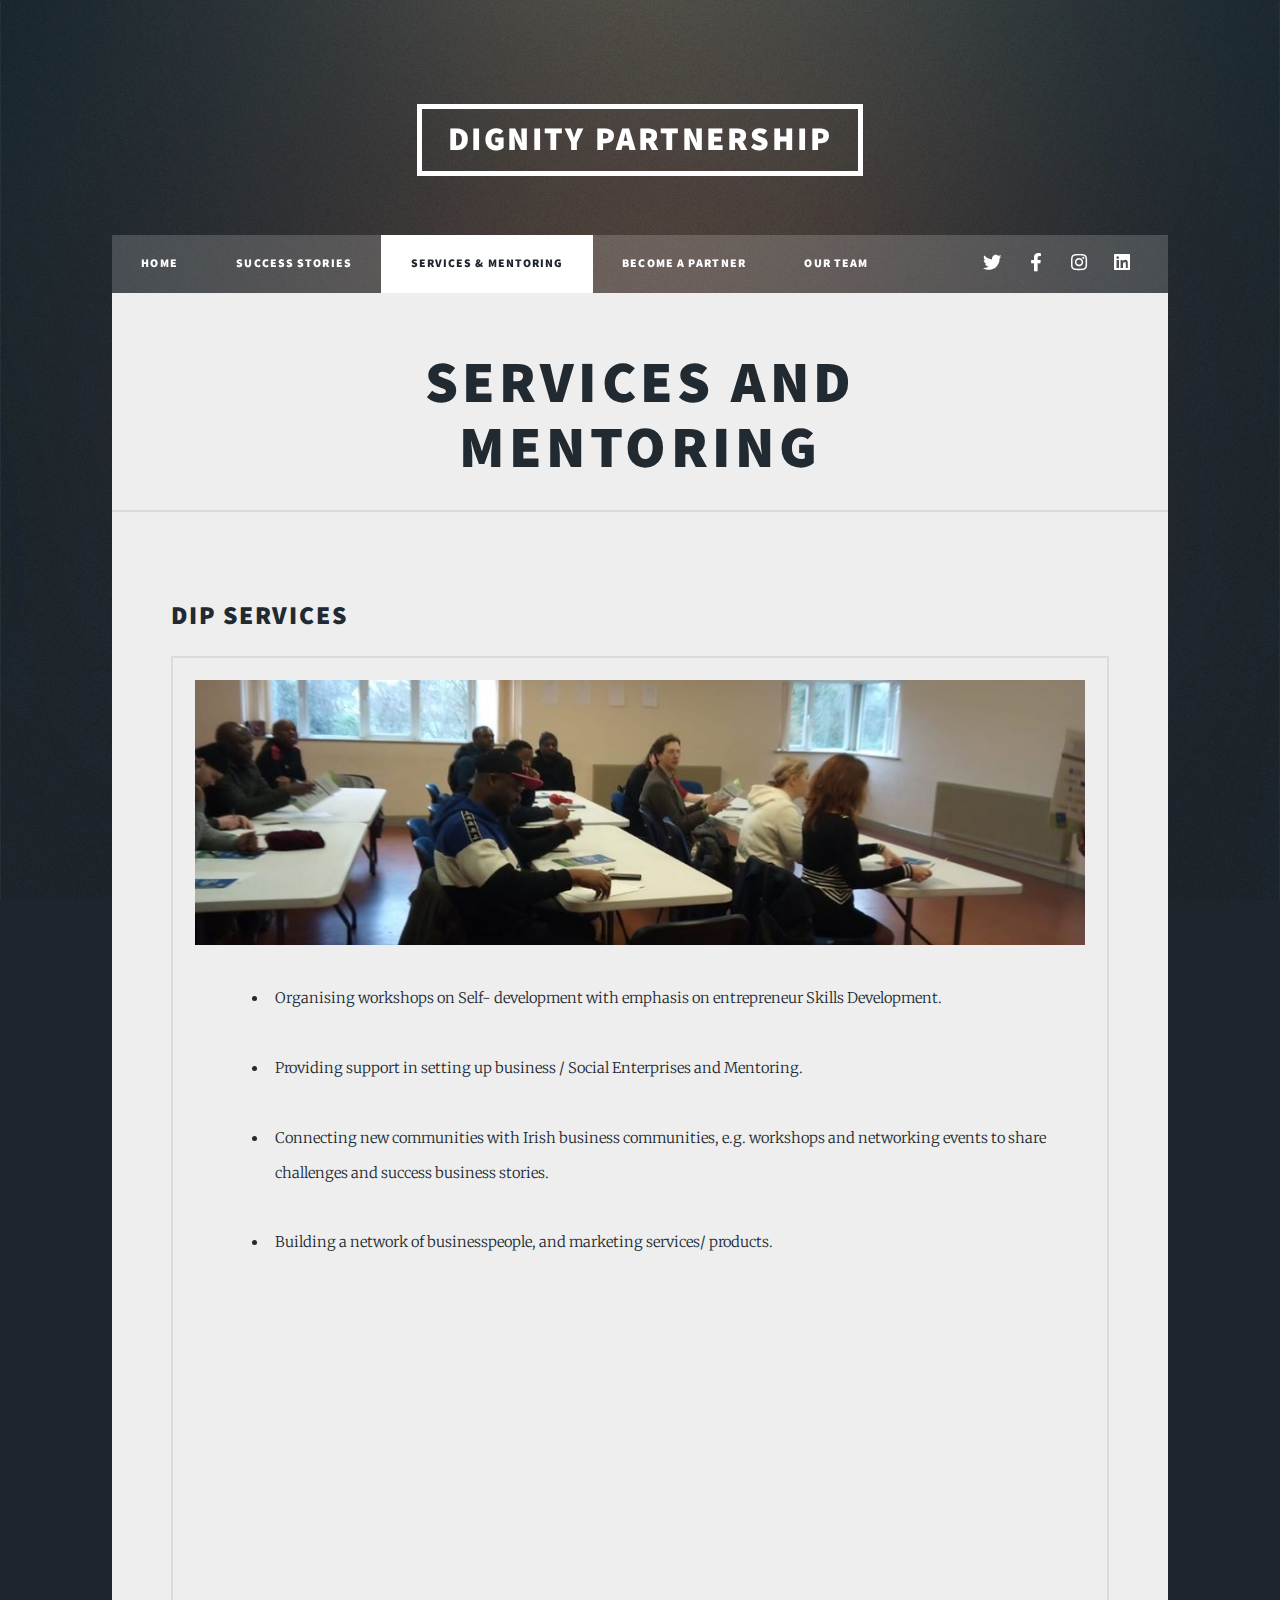
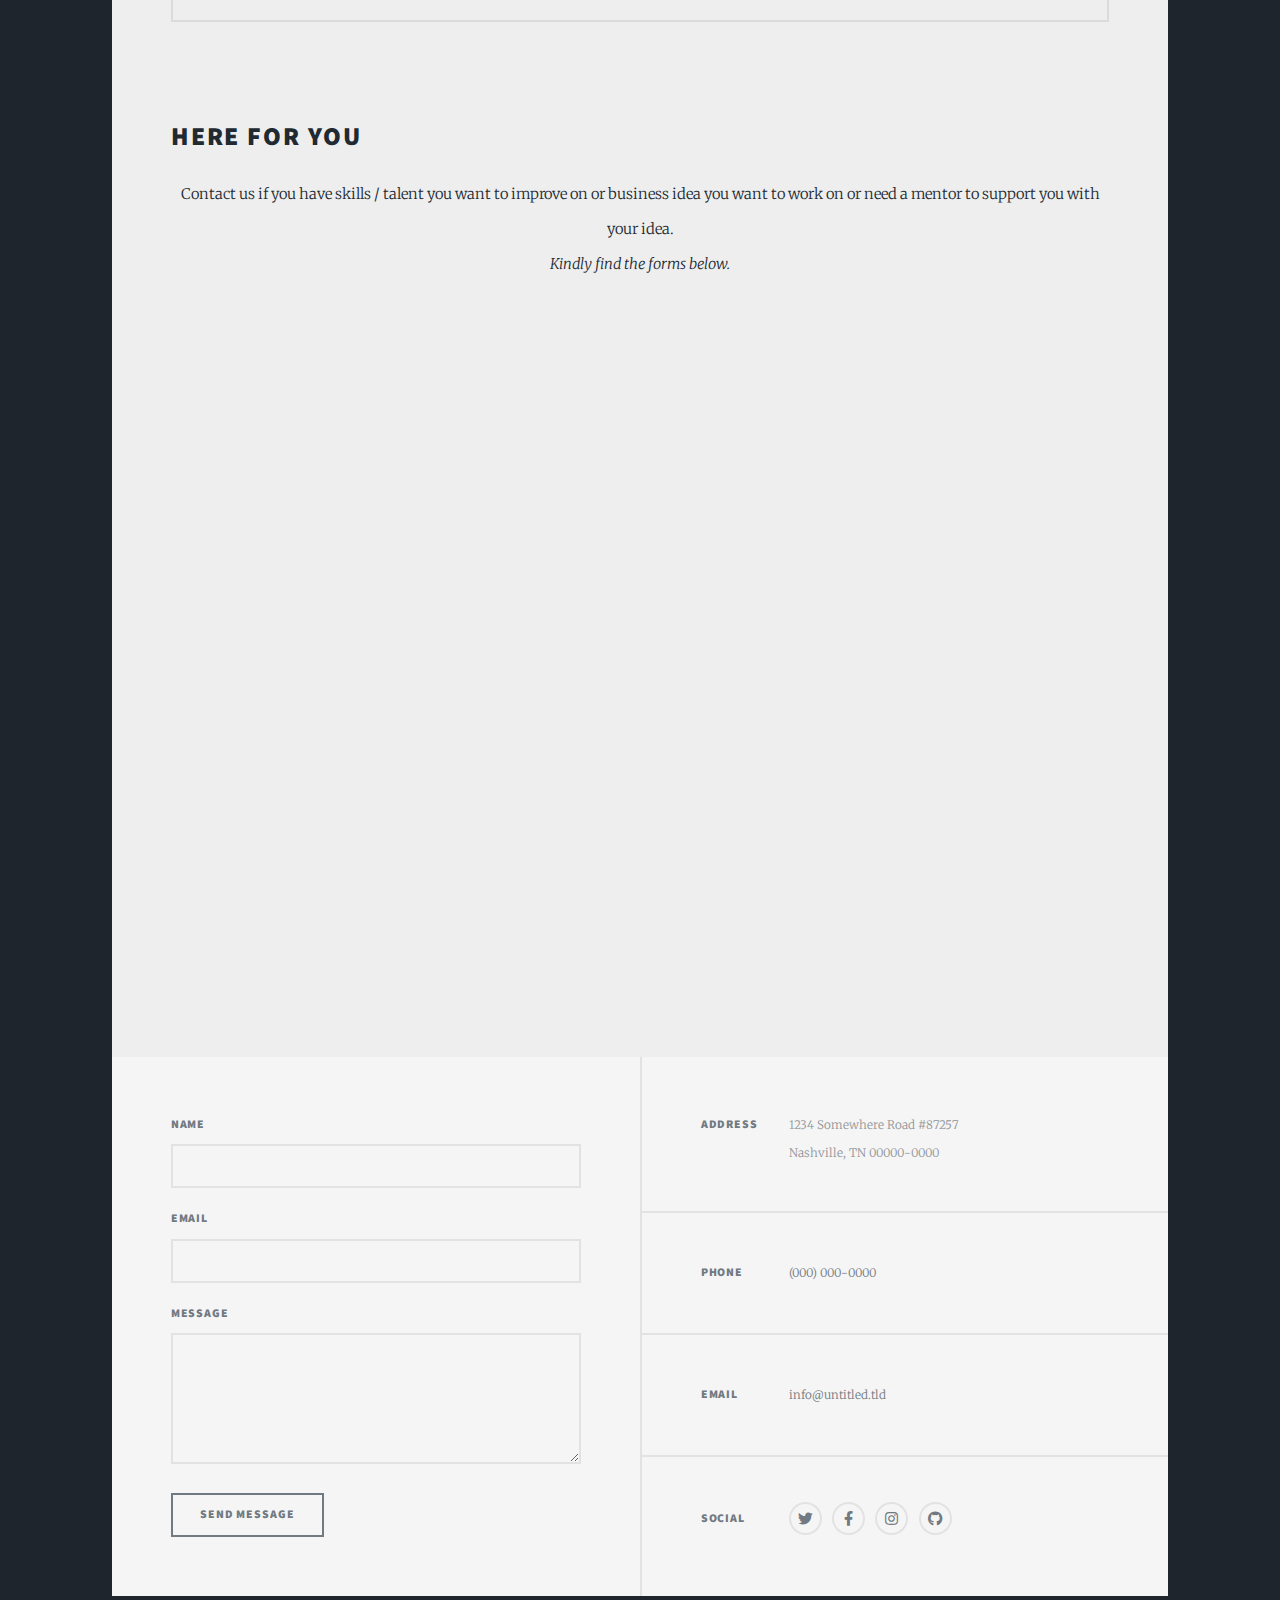
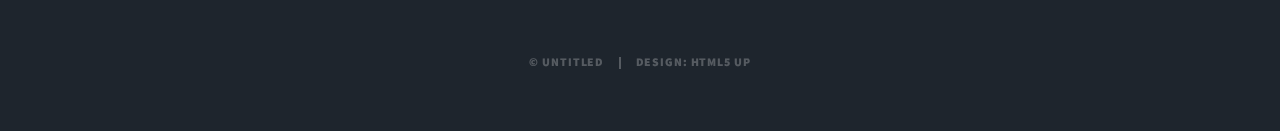
==== commit 23a77e8a: "Update services_mentoring.html" ====
--- a/services_mentoring.html
+++ b/services_mentoring.html
@@ -9,11 +9,11 @@
 		<title>Services And Mentoring - Dignity Partnership</title>
 		<meta charset="utf-8" />
 		<meta name="viewport" content="width=device-width, initial-scale=1, user-scalable=no" />
+		<link rel="stylesheet" href="assets/css/bootstrap/bootstrap-grid.css" />
+		<link rel="stylesheet" href="assets/css/bootstrap/bootstrap-reboot.css" />
 		<link rel="stylesheet" href="assets/css/main.css" />
 		<link rel="stylesheet" href="assets/css/aos.css" />
 		<link rel="stylesheet" href="assets/css/magnific-popup.css" />
-		<link rel="stylesheet" href="assets/css/bootstrap/bootstrap-grid.css" />
-		<link rel="stylesheet" href="assets/css/bootstrap/bootstrap-reboot.css" />
 		<noscript><link rel="stylesheet" href="assets/css/noscript.css" /></noscript>
 	</head>
 	<body class="is-preload">
@@ -220,4 +220,4 @@
 			<script src="assets/js/main.js"></script>
 
 	</body>
-</html>+</html>
